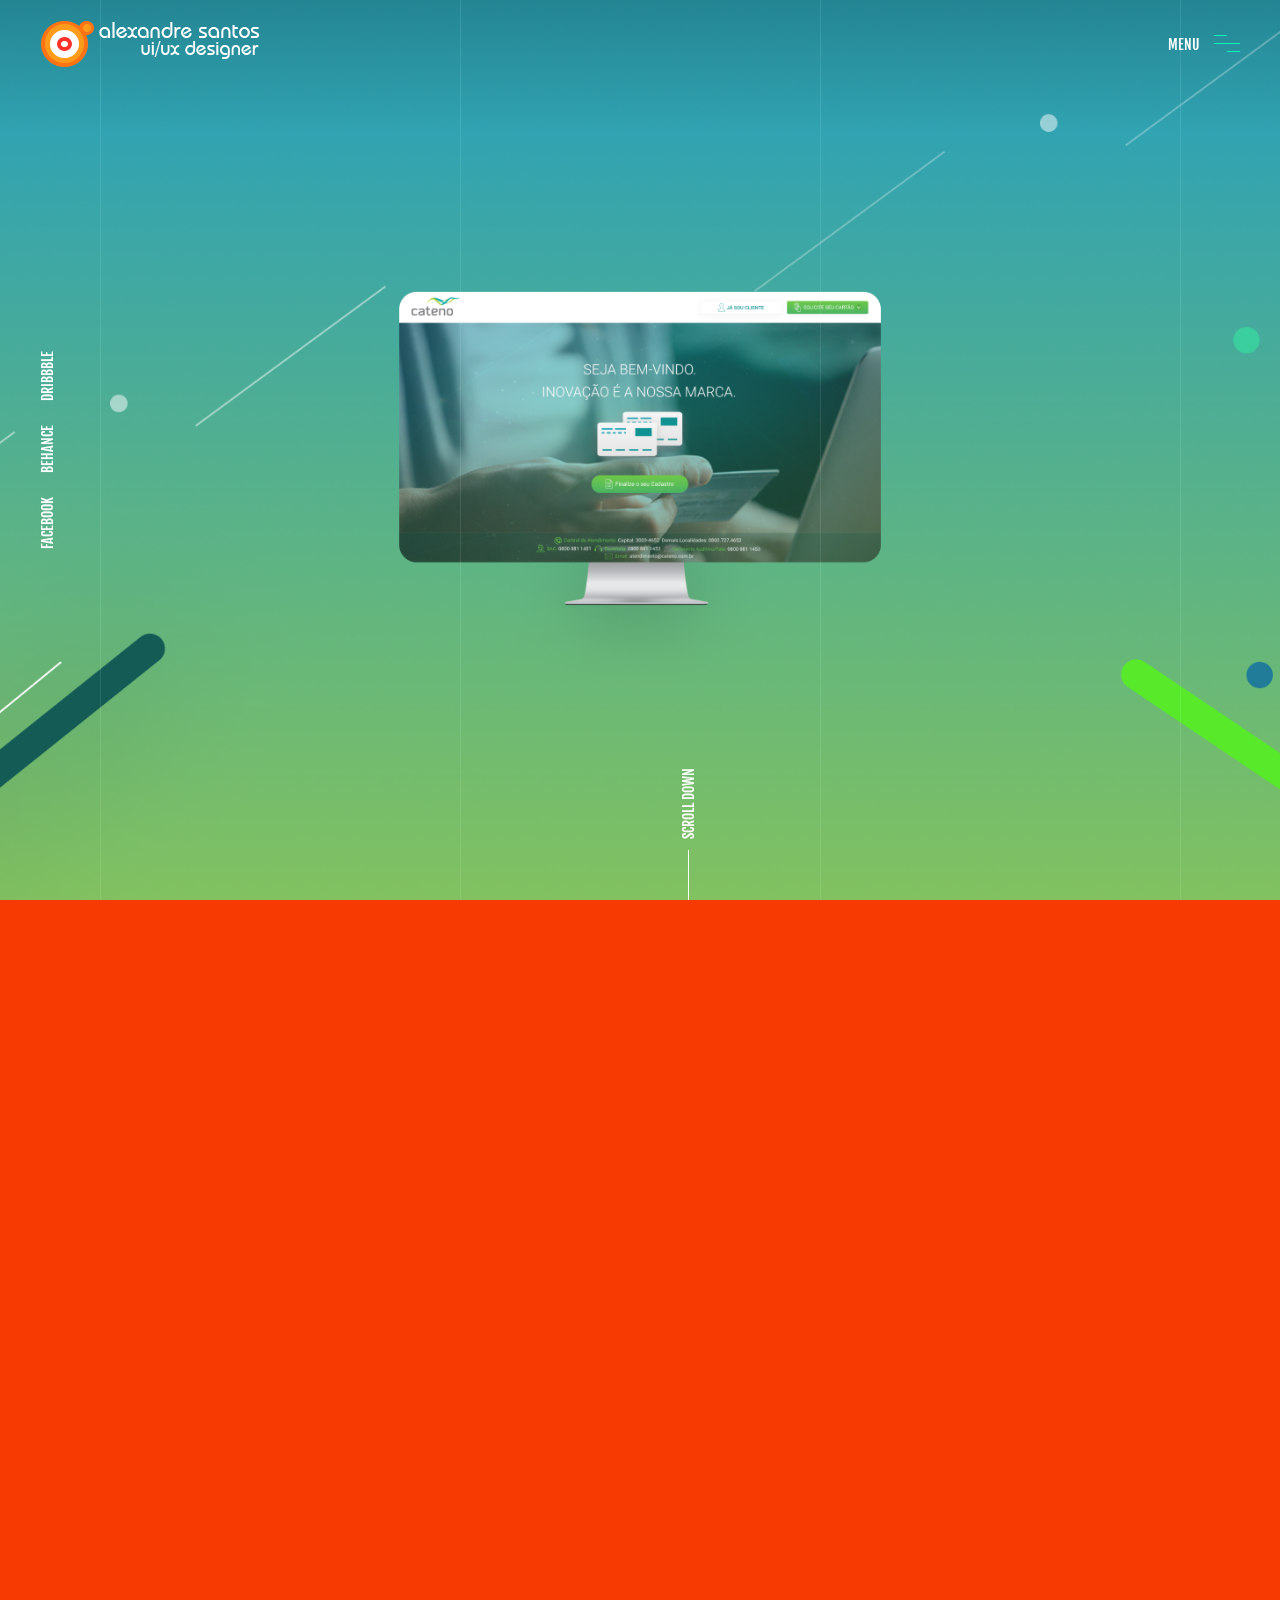
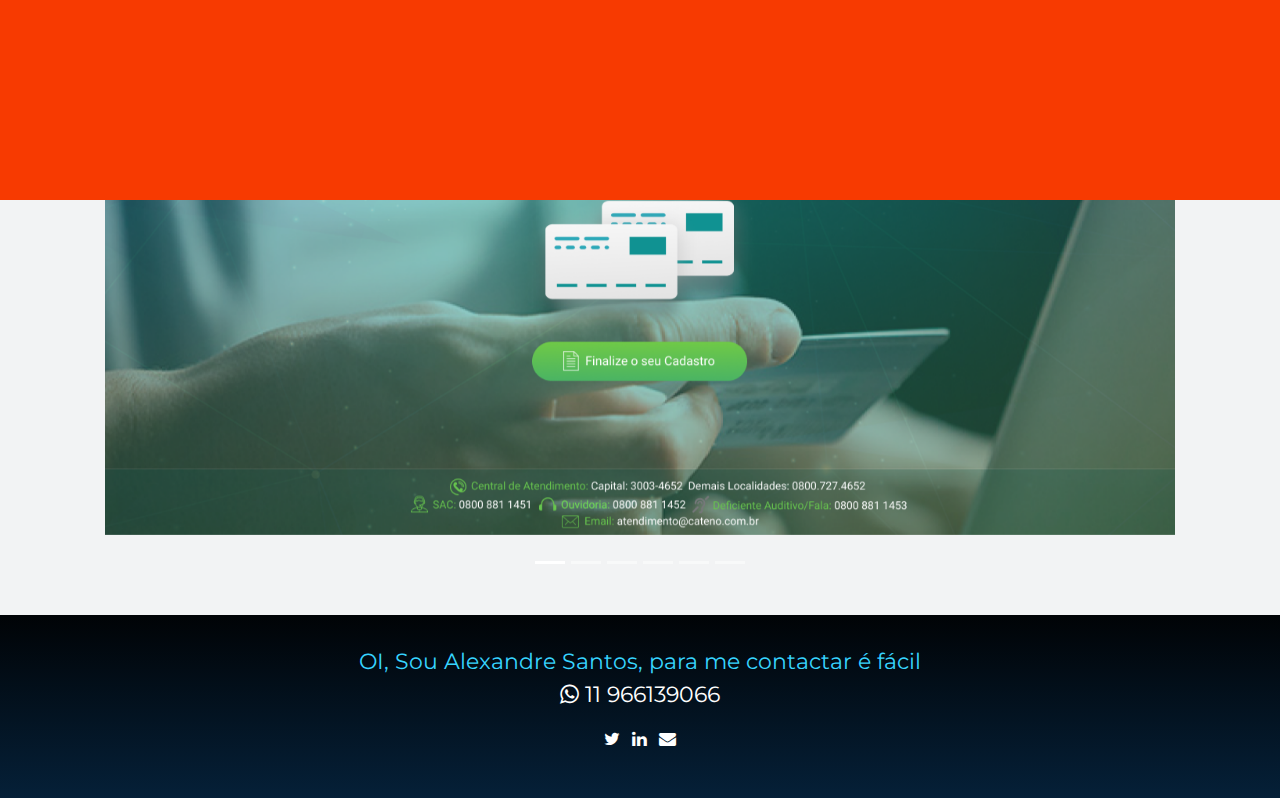
==== works-cateno.html @ bc9ffd30 "add repository" ====
<!doctype html>
<html lang="en">

<head>
  <meta charset="utf-8">
  <meta name="viewport" content="width=device-width, initial-scale=1, shrink-to-fit=no">
  <meta name="format-detection" content="telephone=no">
  <meta name="theme-color" content="#e8293b" />
  <meta name="HandheldFriendly" content="true" />
  <title>Portfolio Alexandre Santos UI/UX DESIGNER</title>
  <meta name="author" content="Themezinho">
  <meta name="description" content="Portfolio Alexandre Santos">
  <meta name="keywords"
    content="creative, works, showcase, portfolio, highlight, projects, modern, agency, digital, studio, css, animation, transition, freelancers">

  <!-- SOCIAL MEDIA META -->
  <meta property="og:description" content="Portfolio Alexandre Santos">
  <meta property="og:image" content="https://webarte-alexandre.netlify.com/images/preview.png">
  <meta property="og:site_name" content="Portfolio Alexandre Santos">
  <meta property="og:title" content="Portfolio Alexandre Santos">
  <meta property="og:type" content="Portfolio Alexandre Santos">
  <meta property="og:url" content="https://webarte-alexandre.netlify.com/images/preview.png">

  <!-- TWITTER META -->
  <meta name="twitter:card" content="summary">
  <meta name="twitter:site" content="@webarte">
  <meta name="twitter:creator" content="@webarte">
  <meta name="twitter:title" content="webarte">
  <meta name="twitter:description" content="Portfolio Alexandre Santos">
  <meta name="twitter:image" content="https://webarte-alexandre.netlify.com/images/preview.png">


  <!-- CSS FILES -->
  <link rel="stylesheet" href="css/animate.min.css">
  <link rel="stylesheet" href="css/font-awesome.min.css">
  <link rel="stylesheet" href="css/odometer.min.css">
  <link rel="stylesheet" href="css/fancybox.min.css">
  <link rel="stylesheet" href="css/swiper.min.css">
  <link rel="stylesheet" href="css/bootstrap.min.css">
  <link rel="stylesheet" href="css/style.css">
</head>

<body>
  <div class="preloader">
    <div class="layer"></div>
    <div class="layer"></div>
    <div class="layer"></div>
    <div class="layer"></div>
    <div class="inner" data-tilt data-tilt-perspective="2000">
      <figure class="fadeInUp animated"> <img src="images/preloader.gif" alt="Image"> </figure>
      <span class="typewriter" id="typewriter"></span>
    </div>
    <!-- end inner -->
  </div>
  <!-- end preloader -->
  <div class="transition-overlay">
    <div class="layer"></div>
    <div class="layer"></div>
    <div class="layer"></div>
    <div class="layer"></div>
  </div>
  <!-- end transition-overlay -->
  <div class="navigation-menu">
    <div class="bg-layers"> <span></span> <span></span> <span></span> <span></span> </div>
    <!-- end bg-layers -->
    <div class="inner" data-tilt data-tilt-perspective="2000">
      <div class="menu">
        <ul>
          <li><a href="index.html">HOME</a></li>
          <li><a href="works.html">WORKS</a></li>
          <li><a href="#">CONTATO</a></li>

        </ul>
      </div>
      <!-- end menu 
    <blockquote>Let's create useful website for you ?</blockquote>-->
    </div>
    <!-- end inner -->
  </div>
  <!-- end navigation-menu -->
  <nav class="navbar">
    <div class="left"> <img src="images/logo-alexandre.png" alt="Logo"></a> </div>
    <!-- end left -->

    <!-- end logo -->
    <div class="right">
      <ul class="language">

      </ul>
      <div class="hamburger-menu"><b>MENU</b>
        <div class="hamburger" id="hamburger-menu"> <span></span> <span></span> <span></span> </div>
      </div>
      <!-- end hamburger-menu -->
    </div>
    <!-- end right -->
  </nav>
  <!-- end navbar -->
  <header class="header">
    <aside class="left-side">
      <ul>
        <li><a href="#">FACEBOOK</a></li>
        <li><a href="#">BEHANCE</a></li>
        <li><a href="#">DRIBBBLE</a></li>
      </ul>
    </aside>
    <!-- end left-side -->
    <div class="scroll-down"><small>SCROLL DOWN</small><span></span></div>
    <!-- end scroll-down -->

    <div class="swiper-slider">
      <div class="swiper-wrapper">
        <div class="swiper-slide" data-tilt data-tilt-max="5" data-tilt-speed="500" data-tilt-perspective="1500">
          <div class="slide-inner bg-image" data-background="images/cateno-home.png">

            <!-- end slide-inner -->
          </div>
          <!-- end swiper-slide -->

          <!-- end swiper-slide -->
        </div>
      </div>

    </div>
    <!-- end swiper-slider -->
  </header>
  <!-- end header -->
  <section class="works-single">
    <div class="container-fluid" id="topo-portfolio">
     
      
 </div>
    <div class="container-fluid p-0">
      <div class="row no-gutters">
          <div class="col-xs-12">
            <img src="images/banner.-catenopng.png" alt="cateno">
          </div>
      </div>
  </div>
   

    <div class="container">
      <div class="col-12 wow fadeIn">
        
        <h3>Cateno Portador </h3>
      </div>
    
      <p>
        Cateno Portador , participei efetivamente da criação do produto Cartão prépago desde o começo , 
 prestando consultoria de UI/UX junto com o pessoal de produtos e negócios , realizando  entendimento do problema , pesquisas com usuários , 
 propondo soluções de interfaces a partir de protótipos de alta e baixa fidelidade, criando jornadas do usuário e layouts impactantes como nos exemplos abaixo.
      </p>
      <!-- <div class="col-12 wow fadeIn">
          
          <h2>User Flow - Login Pessoa Física </h2>
          <img class="mx-auto d-block" src="images/user flow.svg" alt="userflow" />
        </div> -->
     
     <div id="carouselExampleIndicators" class="carousel slide" data-ride="carousel">
        <ol class="carousel-indicators">
          <li data-target="#carouselExampleIndicators" data-slide-to="0" class="active"></li>
          <li data-target="#carouselExampleIndicators" data-slide-to="1"></li>
          <li data-target="#carouselExampleIndicators" data-slide-to="2"></li>
          <li data-target="#carouselExampleIndicators" data-slide-to="3"></li>
          <li data-target="#carouselExampleIndicators" data-slide-to="4"></li>
          <li data-target="#carouselExampleIndicators" data-slide-to="5"></li>
        </ol>
        <div class="carousel-inner">
            
            <div class="carousel-item active">
                <img class="d-block w-100" src="images/1-slide.png" alt="Primeiro Slide">
              </div>
              <div class="carousel-item ">
                  <img class="d-block w-100" src="images/2-slide.png" alt="Segundo Slide">
                </div>
           <div class="carousel-item ">
            <img class="d-block w-100" src="images/3-slide.png" alt="Terceiro Slide">
          </div> 
          <div class="carousel-item">
            <img class="d-block w-100" src="images/4-slide.png" alt="Quarto Slide">
          </div>
          <!-- <div class="carousel-item">
            <img class="d-block w-100" src="images/home - ppg-7.png" alt="Quinto Slide">
          </div>
          <div class="carousel-item">
            <img class="d-block w-100" src="images/home - aba aberta-ppg7.png" alt="Sexto Slide">
          </div> --> 
          
        </div>
        
      </div> 
     
       
      
    </div>
  </section>
  <!-- <section class="works-single">
    <div class="container">
      
      <video width="1000" controls>
        <source src="videos/video-acesso.mp4" type="video/mp4">
        <source src="videos/video-acesso.mp4" type="video/ogg">
        Your browser does not support HTML5 video.
      </video> 
      
    </div>

</section> -->



<footer class="footer">
  
  <div class="container">
       <p class="whatsapp"><span class="title">OI, Sou Alexandre Santos, para me contactar é fácil</span> <br/> <i class="fa fa-whatsapp" aria-hidden="true"></i> 11 966139066</p>
       <ul class="list-inline">
           <li class="list-inline-item"><a class="social-icon text-xs-center" target="_blank" href="#"><i class="fa fa-twitter"></i></a></li>
           <li class="list-inline-item"><a class="social-icon text-xs-center" target="_blank" href="#"><a href="https://br.linkedin.com/pub/alexandre-santos/a/487/182" target="_blank"><i class="fa fa-linkedin"></i></a></a></li>
           <li class="list-inline-item"><a class="social-icon text-xs-center" target="_blank" href="#"><a href="mailto:alexandre@webarte.com.br"><i class="fa fa-envelope"></i></a></a></li>
        </ul>
  </div>


</footer>
  <!-- end footer -->


  <!-- JS FILES -->
  <script src="js/jquery.min.js"></script>
  <script src="js/bootstrap.min.js"></script>
  <script src="js/swiper.min.js"></script>
  <script src="js/tilt.jquery.js"></script>
  <script src="js/wow.min.js"></script>
  <script src="js/odometer.min.js"></script>
  <script src="js/jquery.typewriter.js"></script>
  <script src="js/fancybox.min.js"></script>
  <script src="js/app.js"></script>
  <script src="js/scripts.js"></script>

</body>

</html>
---- css/style.css ----
@charset "UTF-8";
/*


// Table of contents //

	01.	GOOGLE FONTS
	02.	BODY
	03.	CUSTOM CLASSES
	04. FORM ELEMENTS
	05.	SECTIONS
	06.	HTML TAGS
	07.	LINKS
	08.	MODAL
	09.	PAGINATION
	10. PRELOADER
	11.	TRANSITION OVERLAY
	12.	SANDWICH BUTTON
	13.	SCROLL DOWN
	14.	NAVIGATION MENU
	15.	HEADER
	16.	SOCIAL MEDIA
	17.	NAVBAR
	18.	SLIDER
	19.	PAGE HEADER
	20.	VIDEO BG
	21.	WORKS
	22.	FEATURES CONTENT
	23.	LISTING CONTENT
	24.	FULL MEDIA CONTENT
	25.	INTRODUCTION
	26. OUR TEAM
	27.	NEWS
	28.	SAY HELLO
	29.	LOGOS
	30.	FOOTER
	31.	RESPONSIVE TABLET FIXES
	32. REPSONSIVE MOBILE FIXES



*/
@import url("https://fonts.googleapis.com/css?family=Dancing+Script|Fjalla+One|Poppins:400,600,800&subset=latin-ext");
@import url('https://fonts.googleapis.com/css2?family=Montserrat:ital,wght@0,100;0,200;0,300;0,400;0,500;0,600;0,700;0,800;0,900;1,100;1,200;1,300;1,400;1,500;1,600;1,700;1,800;1,900&display=swap');
/* BODY */
* {
  outline: none !important;
}

body {
  margin: 0;
  padding: 0;
  font-family: 'Montserrat', sans-serif;
  -webkit-font-smoothing: antialiased;
  text-rendering: optimizeLegibility;
  -moz-osx-font-smoothing: grayscale;
  font-size: 17px;
  color: #0e0e0e;
}


/* CUSTOM HTML ELEMENTS */
img {
  max-width: 100%;
}

/* CUSTOM ELEMENTS */
.overflow {
  overflow: hidden !important;
}

/* LINKS */
a {
  color: #0e0e0e;
  -webkit-transition: 0.25s ease-in-out;
  -moz-transition: 0.25s ease-in-out;
  -ms-transition: 0.25s ease-in-out;
  -o-transition: 0.25s ease-in-out;
  transition: 0.25s ease-in-out;
}

a:hover {
  color: #0e0e0e;
}

a:active {
  color: #0e0e0e;
}

/* SECTIONS */
section {
  overflow: hidden;
}

/* CUSTOM CONTAINER */
@media (min-width: 1280px) {
  .container {
    max-width: 1260px;
  }
}
@media (min-width: 1170px) {
  .container {
    max-width: 1100px;
  }
}
/* ODOMETER */
.odometer {
  line-height: 1;
}

.odometer.odometer-auto-theme .odometer-digit, .odometer.odometer-theme-car .odometer-digit {
  padding: 0;
}

.odometer.odometer-auto-theme .odometer-digit .odometer-digit-inner, .odometer.odometer-theme-car .odometer-digit .odometer-digit-inner {
  left: 0;
}

/* PAGINATION */
.pagination {
  display: block;
  text-align: center;
  margin-top: 50px;
}
.pagination a {
  display: inline-block;
  font-weight: 600;
  color: #0e0e0e;
  margin: 0 10px;
  font-size: 14px;
  border-bottom: 2px solid #0e0e0e;
  padding-bottom: 2px;
}
.pagination a:hover {
  text-decoration: none;
  border-bottom: 2px solid #01f7b6;
}

/* PAGE LOADED */
.page-loaded {
  overflow: inherit;
}
.page-loaded .preloader {
  bottom: -100%;
  transition-delay: 0.55s;
}
.page-loaded .preloader .layer {
  bottom: -100%;
}
.page-loaded .preloader .inner {
  transform: translateY(30px);
  opacity: 0;
}
.page-loaded header {
  transform: scale(1);
  transition-delay: 0.6s;
}
.page-loaded .navbar {
  transform: translateY(0);
  transition-delay: 0.75s;
}

/* PRELOADER */
.preloader {
  width: 100%;
  height: 100%;
  display: flex;
  flex-wrap: wrap;
  flex-direction: column;
  justify-content: center;
  text-align: center;
  position: fixed;
  left: 0;
  bottom: 0;
  z-index: 11;
  overflow: hidden;
  background: #f73a01;
  -webkit-transition: all 0.5s ease;
  -moz-transition: all 0.5s ease;
  transition: all 0.5s ease;
  transition-duration: 700ms;
  -webkit-transition-duration: 700ms;
  transition-timing-function: cubic-bezier(0.86, 0, 0.07, 1);
  -webkit-transition-timing-function: cubic-bezier(0.86, 0, 0.07, 1);
}
.preloader .layer {
  width: 25%;
  height: 100%;
  position: absolute;
  bottom: 0;
  background: #000;
  z-index: 2;
  -webkit-transition: all 0.5s ease;
  -moz-transition: all 0.5s ease;
  transition: all 0.5s ease;
  transition-duration: 700ms;
  -webkit-transition-duration: 700ms;
  transition-timing-function: cubic-bezier(0.86, 0, 0.07, 1);
  -webkit-transition-timing-function: cubic-bezier(0.86, 0, 0.07, 1);
}
.preloader .layer:nth-child(1) {
  left: 0;
  transition-delay: 0.15s;
}
.preloader .layer:nth-child(2) {
  left: 25%;
  transition-delay: 0.2s;
}
.preloader .layer:nth-child(3) {
  left: 50%;
  transition-delay: 0.25s;
}
.preloader .layer:nth-child(4) {
  left: 75%;
  transition-delay: 0.3s;
}
.preloader .inner {
  margin: 0;
  position: relative;
  z-index: 3;
  -webkit-transition: all 0.5s ease;
  -moz-transition: all 0.5s ease;
  transition: all 0.5s ease;
  transition-duration: 700ms;
  -webkit-transition-duration: 700ms;
  transition-timing-function: cubic-bezier(0.86, 0, 0.07, 1);
  -webkit-transition-timing-function: cubic-bezier(0.86, 0, 0.07, 1);
}
.preloader figure {
  display: block;
  margin: 0;
}
.preloader figure img {
  height: 80px;
}
.preloader .typewriter {
  height: 26px;
  line-height: 26px;
  display: inline-block;
  transform: translateY(10px);
  color: #fff;
  font-family: "Fjalla One", sans-serif;
  font-size: 13px;
  text-transform: uppercase;
}
.preloader .typewriter #typewriter-text {
  float: left;
  margin-left: 5px;
  margin-top: -2px;
  margin-right: 3px;
}
.preloader .typewriter #typewriter-suffix {
  width: 2px;
  height: 22px;
  display: inline-block;
  background: #01f7b6;
  text-indent: -1000px;
  overflow: hidden;
}

/* TRANSITION OVERLAY */
.transition-overlay {
  width: 100%;
  height: 0;
  position: fixed;
  background: #f73a01;
  left: 0;
  bottom: 0;
  z-index: 15;
  -webkit-transition: all 0.5s ease;
  -moz-transition: all 0.5s ease;
  transition: all 0.5s ease;
  transition-duration: 700ms;
  -webkit-transition-duration: 700ms;
  transition-timing-function: cubic-bezier(0.86, 0, 0.07, 1);
  -webkit-transition-timing-function: cubic-bezier(0.86, 0, 0.07, 1);
}
.transition-overlay .layer {
  width: 25%;
  height: 0;
  position: absolute;
  bottom: 0;
  background: #000;
  z-index: 2;
  -webkit-transition: all 0.5s ease;
  -moz-transition: all 0.5s ease;
  transition: all 0.5s ease;
  transition-duration: 700ms;
  -webkit-transition-duration: 700ms;
  transition-timing-function: cubic-bezier(0.86, 0, 0.07, 1);
  -webkit-transition-timing-function: cubic-bezier(0.86, 0, 0.07, 1);
}
.transition-overlay .layer:nth-child(1) {
  left: 0;
  transition-delay: 0.25s;
}
.transition-overlay .layer:nth-child(2) {
  left: 25%;
  transition-delay: 0.3s;
}
.transition-overlay .layer:nth-child(3) {
  left: 50%;
  transition-delay: 0.35s;
}
.transition-overlay .layer:nth-child(4) {
  left: 75%;
  transition-delay: 0.4s;
}
.transition-overlay.active {
  height: 100%;
}
.transition-overlay.active .layer {
  height: 100%;
}

/* EQUALIZER */
.equalizer {
  cursor: pointer;
  display: flex;
  flex-wrap: wrap;
}

.equalizer span {
  background: #01f7b6;
  width: 1px;
  height: 1px;
  top: 50%;
  bottom: 0;
  left: 0%;
  transform: translateY(-50%);
  position: absolute;
  transition: height 0.2s linear;
}

.equalizer span:nth-child(1) {
  margin-left: 4px;
}

.equalizer span:nth-child(2) {
  margin-left: 8px;
}

.equalizer span:nth-child(4) {
  margin-left: 12px;
}

.equalizer span:nth-child(5) {
  margin-left: 16px;
}

.equalizer span:nth-child(6) {
  margin-left: 20px;
}

.equalizer.paused span {
  height: 1px !important;
}

/* NAVIGATION MENU */
.navigation-menu {
  width: 100%;
  height: 100%;
  display: flex;
  flex-wrap: wrap;
  flex-direction: column;
  justify-content: center;
  align-items: center;
  position: fixed;
  left: 0;
  top: 0;
  z-index: 9;
  visibility: hidden;
}
.navigation-menu .bg-layers {
  width: 100%;
  height: 100%;
  display: flex;
  flex-wrap: wrap;
  position: absolute;
  left: 0;
  top: 0;
}
.navigation-menu .bg-layers * {
  -webkit-transition: all 0.5s ease;
  -moz-transition: all 0.5s ease;
  transition: all 0.5s ease;
  transition-duration: 700ms;
  -webkit-transition-duration: 700ms;
  transition-timing-function: cubic-bezier(0.86, 0, 0.07, 1);
  -webkit-transition-timing-function: cubic-bezier(0.86, 0, 0.07, 1);
}
.navigation-menu .bg-layers span {
  width: 0%;
  height: 100%;
  position: absolute;
  top: 0;
  transform: skewX(0);
  background: #0e0e0e;
}
.navigation-menu .bg-layers span:nth-child(1) {
  left: 0;
}
.navigation-menu .bg-layers span:nth-child(1):before {
  content: "";
  width: 150%;
  height: 100%;
  background: #0e0e0e;
  position: absolute;
  left: -149%;
  top: 0;
}
.navigation-menu .bg-layers span:nth-child(2) {
  left: 25%;
}
.navigation-menu .bg-layers span:nth-child(3) {
  left: 50%;
}
.navigation-menu .bg-layers span:nth-child(4) {
  left: 75%;
}
.navigation-menu .bg-layers span:nth-child(4):before {
  content: "";
  width: 150%;
  height: 100%;
  background: #0e0e0e;
  position: absolute;
  right: -149%;
  top: 0;
}
.navigation-menu .inner {
  position: relative;
  z-index: 3;
  color: #fff;
  text-align: center;
  padding-top: 96px;
}
.navigation-menu .inner * {
  -webkit-transition: 0.25s ease-in-out;
  -moz-transition: 0.25s ease-in-out;
  -ms-transition: 0.25s ease-in-out;
  -o-transition: 0.25s ease-in-out;
  transition: 0.25s ease-in-out;
}
.navigation-menu .inner .menu {
  display: block;
  min-height: 130px;
  opacity: 0;
  transform: translateY(-30px);
}
.navigation-menu .inner .menu ul {
  display: block;
  margin-bottom: 50px;
  padding: 0;
  position: relative;
}
.navigation-menu .inner .menu ul li {
  display: inline-block;
  margin: 0 20px;
  padding: 0;
  list-style: none;
}
.navigation-menu .inner .menu ul li:hover ul {
  opacity: 1;
  visibility: visible;
}
.navigation-menu .inner .menu ul li:hover ul li ul {
  opacity: 0;
  visibility: hidden;
}
.navigation-menu .inner .menu ul li a {
  display: inline-block;
  line-height: 1;
  font-size: 3vw;
  font-weight: 800;
  color: #fff;
  padding-bottom: 8px;
  border-bottom: 5px solid transparent;
  cursor:pointer;
}
.navigation-menu .inner .menu ul li a:hover {
  padding-bottom: 3px;
  border-bottom: 5px solid #01f7b6;
  text-decoration: none;
}
.navigation-menu .inner .menu ul li ul {
  width: 100%;
  min-height: inherit;
  position: absolute;
  left: 0;
  top: 70px;
  opacity: 0;
  visibility: hidden;
}
.navigation-menu .inner .menu ul li ul li {
  margin: 0 15px;
}
.navigation-menu .inner .menu ul li ul li a {
  font-size: 2vw;
  padding: 0;
  border-bottom: none;
}
.navigation-menu .inner .menu ul li ul li a:hover {
  padding: 0;
  border-bottom: none;
  color: #01f7b6;
}
.navigation-menu .inner .menu ul li ul li:hover ul {
  opacity: 1;
  visibility: visible;
}
.navigation-menu .inner .menu ul li ul li ul {
  top: 55px;
  opacity: 0;
  visibility: hidden;
}
.navigation-menu .inner .menu ul li ul li ul li {
  margin: 0 20px;
}
.navigation-menu .inner .menu ul li ul li ul li a {
  font-size: 20px;
  font-weight: 600;
}
.navigation-menu .inner blockquote {
  display: block;
  font-size: 2vw;
  font-family: "Fjalla One", sans-serif;
  text-transform: uppercase;
  color: #01f7b6;
  opacity: 0;
  transition-delay: 0.5s;
  transform: translateY(30px);
}
.navigation-menu.active .bg-layers {
  visibility: visible;
}
.navigation-menu.active .bg-layers span {
  width: calc(25% + 1px);
  transform: skewX(45deg);
}
.navigation-menu.active .bg-layers span:nth-child(1) {
  width: calc(25% + 1px);
}
.navigation-menu.active .bg-layers span:nth-child(4) {
  width: calc(25% + 1px);
}
.navigation-menu.active .inner .menu {
  opacity: 1;
  transform: translateY(0);
}
.navigation-menu.active .inner blockquote {
  opacity: 1;
  transform: translateY(0);
}
.navigation-menu.active {
  visibility: visible;
}

/* HAMBURGER */
.hamburger {
  float: left;
  width: 26px;
  height: 18px;
  position: relative;
  cursor:pointer;
}
.hamburger * {
  -webkit-transition: 0.25s ease-in-out;
  -moz-transition: 0.25s ease-in-out;
  -ms-transition: 0.25s ease-in-out;
  -o-transition: 0.25s ease-in-out;
  transition: 0.25s ease-in-out;
}
.hamburger span {
  display: block;
  position: absolute;
  left: 0;
  width: 100%;
  height: 1px;
  background: #01f7b6;
  z-index: 0;
}
.hamburger span:nth-child(1) {
  top: 0px;
  width: 50%;
}
.hamburger span:nth-child(2) {
  top: 8px;
}
.hamburger span:nth-child(3) {
  width: 50%;
  top: 16px;
  right: 0;
  left: auto;
}
.hamburger span:before, .hamburger span:after {
  position: absolute;
  content: "";
  display: block;
  top: 0;
  height: 100%;
  width: 0;
  right: 0;
  left: auto;
}
.hamburger span:before {
  z-index: 1;
  background: #fff;
  transition: all 0.15s linear 0s;
}
.hamburger span:after {
  z-index: 2;
  background: #01f7b6;
  transition: all 0.15s linear 0.3s;
}
.hamburger span:nth-child(2):before {
  transition-delay: 0.05s;
}
.hamburger span:nth-child(3):before {
  transition-delay: 0.1s;
}
.hamburger span:nth-child(2):after {
  transition-delay: 0.15s;
}
.hamburger span:nth-child(3):after {
  transition-delay: 0.2s;
}

.hamburger:hover span {
  width: 100% !important;
}
.hamburger:hover span:after, .hamburger:hover span:before {
  width: 100%;
  left: 0;
  right: auto;
}
.hamburger:hover span:after {
  z-index: 1;
  transition: all 0.15s linear 0s;
}
.hamburger:hover span:before {
  z-index: 2;
  transition: all 0.15s linear 0.3s;
}
.hamburger:hover span:nth-child(2):after {
  transition-delay: 0.05s;
}
.hamburger:hover span:nth-child(3):after {
  transition-delay: 0.1s;
}
.hamburger:hover span:nth-child(2):before {
  transition-delay: 0.15s;
}
.hamburger:hover span:nth-child(3):before {
  transition-delay: 0.2s;
}

.hamburger.open span:nth-child(1) {
  top: 9px;
  width: 100%;
  -webkit-transform: rotate(135deg);
  -moz-transform: rotate(135deg);
  -o-transform: rotate(135deg);
  transform: rotate(135deg);
}

.hamburger.open span:nth-child(2) {
  opacity: 0;
  left: -15px;
}

.hamburger.open span:nth-child(3) {
  top: 9px;
  width: 100%;
  -webkit-transform: rotate(-135deg);
  -moz-transform: rotate(-135deg);
  -o-transform: rotate(-135deg);
  transform: rotate(-135deg);
}

/* CUSTOM LINK */
.custom-link {
  display: block;
  transition: all 0.5s;
}

.custom-link * {
  -webkit-transition: 0.25s ease-in-out;
  -moz-transition: 0.25s ease-in-out;
  -ms-transition: 0.25s ease-in-out;
  -o-transition: 0.25s ease-in-out;
  transition: 0.25s ease-in-out;
}

.custom-link a {
  display: flex;
  flex-wrap: wrap;
  align-items: center;
  font-size: 14px;
  color: #0e0e0e;
}

.custom-link a:hover {
  text-decoration: none;
}

.custom-link b {
  font-weight: 600;
  display: inline-block;
  margin-left: 20px;
}

.custom-link .lines {
  width: 42px;
  height: 1px;
  float: left;
  overflow: hidden;
}

.custom-link .lines span:nth-child(1) {
  width: 100%;
  height: 1px;
  float: right;
  background: #0e0e0e;
}

.custom-link .lines span:nth-child(2) {
  width: 0;
  height: 1px;
  float: left;
  background: #0e0e0e;
}

.custom-link:hover .lines {
  width: 62px;
  margin-left: 20px;
}

.custom-link:hover .lines span:nth-child(1) {
  width: 0;
}

.custom-link:hover .lines span:nth-child(2) {
  width: 100%;
  transition-delay: 0.2s;
}

/* HEADER */
.header {
  width: 100%;
  height: 100vh;
  min-height: 660px;
  display: flex;
  flex-wrap: wrap;
  position: relative;
  background: #0e0e0e;
}
.header .container {
  position: relative;
  z-index: 2;
}
.header .container .tagline {
  display: block;
  color: #fff;
  text-transform: uppercase;
  margin-bottom: 15px;
}
.header .container .tagline span {
  color: #e8293b;
  float: left;
  font-weight: 600;
  color: #fff;
}
.header .container .tagline span:after {
  content: "";
  width: 22px;
  height: 1px;
  float: right;
  margin: 10px;
  background: #e8293b;
}
.header .container .tagline h6 {
  float: left;
  font-family: "Fjalla One", sans-serif;
  opacity: 0.5;
  margin-top: 2px;
  margin-bottom: 0;
}
.header .container h1 {
  width: 100%;
  float: left;
  font-weight: 800;
  color: #e8293b;
  font-size: 10vw;
  line-height: 1;
}
.header .container h1 span {
  -webkit-text-stroke-width: 1px;
  transform: translateY(-35%);
  margin-left: 4%;
  display: flex;
  -webkit-text-stroke-color: #fff;
  color: transparent;
}
.header .container .slide-btn {
  float: left;
}
.header .perspective {
  width: 100%;
  height: 100%;
  display: flex;
  flex-direction: column;
  justify-content: center;
  position: absolute;
  left: 0;
  top: 0;
  overflow: hidden;
  z-index: 0;
}
.header .perspective canvas {
  min-height: 100%;
  width: auto !important;
  position: absolute;
  left: 0;
  top: 0;
}
.header .particles-wrap {
  width: 100%;
  height: 100%;
  display: flex;
  flex-direction: column;
  justify-content: center;
  position: absolute;
  left: 0;
  top: 0;
  overflow: hidden;
  z-index: 0;
}
.header .particles-wrap .particles {
  width: 100%;
  height: calc(100% - 50px);
  position: absolute;
  left: 0;
  bottom: 0;
}
.header .video-bg {
  width: 100%;
  height: 100%;
  display: flex;
  flex-direction: column;
  justify-content: center;
  position: absolute;
  left: 0;
  top: 0;
  overflow: hidden;
  z-index: 0;
}
.header .video-bg:before {
  content: "";
  width: 100%;
  height: 100%;
  position: absolute;
  left: 0;
  top: 0;
  background: url(../images/bg-lines.png) center;
  z-index: 2;
}
.header .video-bg video {
  min-width: 100%;
  min-height: 100%;
  position: absolute;
  opacity: 0.8;
}

.page-header {
  width: 100%;
  height: 100vh;
  min-height: 660px;
  display: flex;
  flex-wrap: wrap;
  flex-direction: column;
  justify-content: center;
  position: relative;
  background: linear-gradient(180.32deg, #1C7895 -13.68%, #F52D81 55.02%, #022B38 136.11%);
  }
.page-header .video-bg {
  width: 100%;
  height: 100%;
  position: absolute;
  left: 0;
  top: 0;
  overflow: hidden;
}
.page-header .video-bg:before {
  content: "";
  width: 100%;
  height: 100%;
  position: absolute;
  left: 0;
  top: 0;
  background: url(../images/bg-lines.png) center;
  z-index: 2;
}
.page-header .video-bg video {
  min-width: 100%;
  min-height: 100%;
  float: left;
  opacity: 0.2;
}
.page-header .container {
  position: relative;
  z-index: 3;
  padding: 0 10%;
}
.page-header .container h1 {
  font-weight: 800;
  font-size: 10vw;
  color: #fff;
  line-height: 1;
  text-indent: -5px;
}
.page-header .container p {
  margin-bottom: 0;
  font-family: "Fjalla One", sans-serif;
  color: #01f7b6;
}

header {
  transform: scale(1.5);
  -webkit-transition: all 0.5s ease;
  -moz-transition: all 0.5s ease;
  transition: all 0.5s ease;
  transition-duration: 700ms;
  -webkit-transition-duration: 700ms;
  transition-timing-function: cubic-bezier(0.86, 0, 0.07, 1);
  -webkit-transition-timing-function: cubic-bezier(0.86, 0, 0.07, 1);
}
header .left-side {
  width: 50%;
  height: 60px;
  display: flex;
  flex-wrap: wrap;
  align-content: flex-end;
  position: absolute;
  left: 0;
  top: 50%;
  transform: translateX(-50%) translateY(-50%) rotate(-90deg);
  margin-left: 30px;
  z-index: 3;
}
header .left-side ul {
  margin: 0 auto;
  padding: 0;
}
header .left-side ul li {
  display: inline-block;
  margin: 0 10px;
  padding: 0;
  list-style: none;
}
header .left-side ul li a {
  font-size: 14px;
  color: #fff;
  font-family: "Fjalla One", sans-serif;
  -webkit-transition: 0.25s ease-in-out;
  -moz-transition: 0.25s ease-in-out;
  -ms-transition: 0.25s ease-in-out;
  -o-transition: 0.25s ease-in-out;
  transition: 0.25s ease-in-out;
  padding-bottom: 6px;
  border-bottom: 2px solid transparent;
}
header .left-side ul li a:hover {
  padding-bottom: 1px;
  border-bottom: 2px solid #fff;
  text-decoration: none;
}
header .scroll-down {
  position: absolute;
  left: 50%;
  bottom: 0;
  z-index: 3;
}
header .scroll-down small {
  width: 98px;
  display: inline-block;
  transform: rotate(-90deg);
  margin-bottom: 50px;
  color: #fff;
  font-family: "Fjalla One", sans-serif;
}
header .scroll-down span {
  display: block;
  height: 50px;
  position: relative;
  transform: translateX(-1px);
}
header .scroll-down span::before {
  -webkit-animation: elasticus 1.2s cubic-bezier(1, 0, 0, 1) infinite;
  -moz-animation: elasticus 1.2s cubic-bezier(1, 0, 0, 1) infinite;
  -o-animation: elasticus 1.2s cubic-bezier(1, 0, 0, 1) infinite;
  animation: elasticus 1.2s cubic-bezier(1, 0, 0, 1) infinite;
}
header .scroll-down span::before {
  position: absolute;
  top: 0px;
  left: 50%;
  margin-left: -0.5px;
  width: 1px;
  height: 70px;
  background: #fff;
  content: "";
}
header .sound {
  position: absolute;
  right: 40px;
  bottom: 40px;
  z-index: 3;
}
header .sound span {
  float: left;
  color: #fff;
  font-size: 14px;
  margin-right: 10px;
  font-family: "Fjalla One", sans-serif;
}
header .sound .equalizer {
  float: left;
}
header .sound .equalizer .holder {
  width: 23px;
  height: 20px;
  position: relative;
}

/* NAVBAR */
.navbar {
  width: 100%;
  position: absolute;
  left: 0;
  top: 0;
  padding: 20px 40px;
  color: #fff;
  font-family: "Fjalla One", sans-serif;
  font-size: 14px;
  z-index: 10;
  transform: translateY(-130%);
  -webkit-transition: all 0.5s ease;
  -moz-transition: all 0.5s ease;
  transition: all 0.5s ease;
  transition-duration: 700ms;
  -webkit-transition-duration: 700ms;
  transition-timing-function: cubic-bezier(0.86, 0, 0.07, 1);
  -webkit-transition-timing-function: cubic-bezier(0.86, 0, 0.07, 1);
}
.navbar a {
  color: #fff;
}
.navbar .left {
  width: 55%;
  margin-left: 0;
}
.navbar .left a {
  position: relative;
  padding-bottom: 6px;
  -webkit-transition: 0.25s ease-in-out;
  -moz-transition: 0.25s ease-in-out;
  -ms-transition: 0.25s ease-in-out;
  -o-transition: 0.25s ease-in-out;
  transition: 0.25s ease-in-out;
  border-bottom: 2px solid transparent;
}
.navbar .left a:hover {
  padding-bottom: 1px;
  border-bottom: 2px solid #fff;
  text-decoration: none;
}
.navbar .logo {
  margin: 0 auto;
}
.navbar .logo a {
  float: left;
}
.navbar .logo a img {
  height: 56px;
}
.navbar .right {
  width: 30%;
  margin-right: 0;
  display: flex;
}
.navbar .right ul {
  margin-left: auto;
  margin-bottom: 0;
  padding: 0;
}
.navbar .right ul li {
  display: inline-block;
  margin-left: 15px;
  padding: 0;
}
.navbar .right ul li a {
  position: relative;
  padding-bottom: 6px;
  -webkit-transition: 0.25s ease-in-out;
  -moz-transition: 0.25s ease-in-out;
  -ms-transition: 0.25s ease-in-out;
  -o-transition: 0.25s ease-in-out;
  transition: 0.25s ease-in-out;
  border-bottom: 2px solid transparent;
}
.navbar .right ul li a:hover {
  padding-bottom: 1px;
  border-bottom: 2px solid #fff;
  text-decoration: none;
}
.navbar .right .hamburger-menu {
  margin-right: 0;
  margin-left: 60px;
}
.navbar .right .hamburger-menu .hamburger {
  float: right;
  margin-top: 1px;
}
.navbar .right .hamburger-menu b {
  display: inline-block;
  font-weight: 400;
  margin-right: 15px;
}

/* SLIDE BTN */
.slide-btn {
  display: block;
  transition: all 0.5s;
  padding-left: 30px;
}

.slide-btn a {
  display: flex;
  flex-wrap: wrap;
  align-items: center;
  font-size: 14px;
  color: #fff;
}

.slide-btn a:hover {
  text-decoration: none;
}

.slide-btn b {
  font-weight: 600;
}

.slide-btn .lines {
  width: 42px;
  height: 1px;
  float: left;
  overflow: hidden;
  -webkit-transition: 0.25s ease-in-out;
  -moz-transition: 0.25s ease-in-out;
  -ms-transition: 0.25s ease-in-out;
  -o-transition: 0.25s ease-in-out;
  transition: 0.25s ease-in-out;
}

.slide-btn .lines span:nth-child(1) {
  width: 100%;
  height: 1px;
  float: right;
  background: #fff;
  -webkit-transition: 0.25s ease-in-out;
  -moz-transition: 0.25s ease-in-out;
  -ms-transition: 0.25s ease-in-out;
  -o-transition: 0.25s ease-in-out;
  transition: 0.25s ease-in-out;
}

.slide-btn .lines span:nth-child(2) {
  width: 0;
  height: 1px;
  float: left;
  background: #fff;
  -webkit-transition: 0.25s ease-in-out;
  -moz-transition: 0.25s ease-in-out;
  -ms-transition: 0.25s ease-in-out;
  -o-transition: 0.25s ease-in-out;
  transition: 0.25s ease-in-out;
}

.slide-btn:hover .lines {
  width: 62px;
  margin-left: 20px;
}

.slide-btn:hover .lines span:nth-child(1) {
  width: 0;
}

.slide-btn:hover .lines span:nth-child(2) {
  width: 100%;
  transition-delay: 0.2s;
}

.slide-btn .video-play-circle {
  stroke-dasharray: 315;
  stroke-dashoffset: 315;
  transition: stroke-dashoffset 0.5s;
}

.slide-btn svg {
  width: 50px;
  height: 50px;
  transition: transform 0.3s;
  margin-left: -25px;
  margin-right: 15px;
}

.slide-btn:hover .video-play-circle {
  stroke-dashoffset: 0;
}

/* SWIPER SLIDER */
.swiper-slider {
  width: 100%;
  height: 100%;
  position: absolute;
  left: 0;
  top: 0;
  color: #fff;
  overflow: hidden;
}
.swiper-slider .swiper-slide {
  display: block;
  overflow: hidden;
}
.swiper-slider .swiper-slide.swiper-slide-active .slide-inner {
  transform: scale(1);
}
.swiper-slider .swiper-slide.swiper-slide-active .slide-inner .container {
  transform: translateY(0);
  -webkit-transition: all 0.5s ease;
  -moz-transition: all 0.5s ease;
  transition: all 0.5s ease;
  transition-duration: 700ms;
  -webkit-transition-duration: 700ms;
  transition-timing-function: cubic-bezier(0.86, 0, 0.07, 1);
  -webkit-transition-timing-function: cubic-bezier(0.86, 0, 0.07, 1);
  opacity: 1;
}
.swiper-slider .swiper-slide .slide-inner {
  width: 100%;
  height: 100%;
  transform: scale(0.8);
  display: flex;
  flex-wrap: wrap;
  justify-content: center;
  flex-direction: column;
  -webkit-transition: all 0.5s ease;
  -moz-transition: all 0.5s ease;
  transition: all 0.5s ease;
  transition-duration: 700ms;
  -webkit-transition-duration: 700ms;
  transition-timing-function: cubic-bezier(0.86, 0, 0.07, 1);
  -webkit-transition-timing-function: cubic-bezier(0.86, 0, 0.07, 1);
  background-size: cover;
  background-position: center;
  position: relative;
}
.swiper-slider .swiper-slide .slide-inner:after {
  content: "";
  width: 100%;
  height: 100%;
  
  opacity: 0.04;
  position: absolute;
  left: 0;
  top: 0;
}
.swiper-slider .swiper-slide .slide-inner:before {
  content: "";
  width: 100%;
  height: 100%;
  position: absolute;
  left: 0;
  top: 0;
  background: url(../images/bg-lines.png) center;
  z-index: 1;
}
.swiper-slider .swiper-slide .slide-inner .container {
  transform: translateY(50px);
  opacity: 0;
  transition-delay: 0.15s !important;
  position: relative;
  z-index: 2;
}
.swiper-slider .swiper-slide .slide-inner .container .tagline {
  display: block;
  color: #fff;
  text-transform: uppercase;
  margin-bottom: 15px;
}
.swiper-slider .swiper-slide .slide-inner .container .tagline span {
  color: #e8293b;
  float: left;
  font-weight: 600;
  color: #fff;
}
.swiper-slider .swiper-slide .slide-inner .container .tagline span:after {
  content: "";
  width: 22px;
  height: 1px;
  float: right;
  margin: 10px;
  background: #e8293b;
}
.swiper-slider .swiper-slide .slide-inner .container .tagline h6 {
  float: left;
  font-family: "Fjalla One", sans-serif;
  opacity: 0.5;
  margin-top: 2px;
  margin-bottom: 0;
}
.swiper-slider .swiper-slide .slide-inner .container h1 {
  width: 100%;
  float: left;
  font-weight: 800;
  color: #37d5ff;
  font-size: 7.5vw;
  line-height: 1;
}
.swiper-slider .swiper-slide .slide-inner .container h1 span {
  -webkit-text-stroke-width: 1px;
  transform: translateY(-35%);
  margin-left: 4%;
  display: flex;
  -webkit-text-stroke-color: #fff;
  color: transparent;
}
.swiper-slider .swiper-slide .slide-inner .container .slide-btn {
  float: left;
}
.swiper-slider .swiper-pagination-bullets {
  width: 50px;
  left: auto;
  right: 40px;
  bottom: 50%;
  text-align: right;
  font-size: 14px;
  font-weight: 600;
  z-index: 2 !important;
}
.swiper-slider .swiper-pagination-bullets .swiper-pagination-bullet {
  width: 100%;
  height: auto;
  float: left;
  margin: 5px 0;
  background: none;
  position: relative;
  text-indent: 9999px;
  padding-right: 36px;
  -webkit-transition: 0.25s ease-in-out;
  -moz-transition: 0.25s ease-in-out;
  -ms-transition: 0.25s ease-in-out;
  -o-transition: 0.25s ease-in-out;
  transition: 0.25s ease-in-out;
}
.swiper-slider .swiper-pagination-bullets .swiper-pagination-bullet:hover {
  opacity: 1;
}
.swiper-slider .swiper-pagination-bullets .swiper-pagination-bullet.swiper-pagination-bullet-active {
  text-indent: 0;
}
.swiper-slider .swiper-pagination-bullets .swiper-pagination-bullet.swiper-pagination-bullet-active:after {
  width: 67px;
  right: -45px;
}
.swiper-slider .swiper-pagination-bullets .swiper-pagination-bullet:after {
  content: "";
  width: 22px;
  height: 1px;
  background: #fff;
  position: absolute;
  top: 10px;
  right: 0;
  -webkit-transition: 0.25s ease-in-out;
  -moz-transition: 0.25s ease-in-out;
  -ms-transition: 0.25s ease-in-out;
  -o-transition: 0.25s ease-in-out;
  transition: 0.25s ease-in-out;
}

/* INTRO */
.intro {
  width: 100%;
  display: flex;
  flex-wrap: wrap;
 
 
}
.intro .container-fluid{
  padding:0px;
}
@media (max-width:411px){
  #bg-alexandre{
    display:none;
  
  }
  .intro .col-7{
    width:100%;
    display:flex;
  }
  .intro p{
    width:100%;
  }
}

.intro h6 {
  display: block;
  line-height: 1;
  margin-bottom: 20px;
  font-size: 28px;
  
  COLOR: #0f689c;
}
.intro h2 {
  margin:40px 40px 20px 40px;
  font-weight: 300;
  font-size: 32px;
  line-height: 1.2;
  padding-right: 25%;
  color: #65C350;
  
}
.intro h3{
  margin:0px 40px 40px 40px;
  color:#023659;
  font-size:40px;
}
.intro h2:before {
  content: attr(data-text);
  font-size: 20vw;
  opacity: 0.05;
  z-index: -1;
  position: absolute;
  left: 0;
  top: -20%;
}

.intro h4 {
  margin-top: 5px;
  font-family: "Fjalla One", sans-serif;
  font-size: 25px;
  line-height: 40px;
  text-transform: uppercase;
  padding-right: 30%;
  color:#AE226D;
}
.intro p {
  
  font-size: 20px;
  line-height: 37px;
  color:#6c757d;
  margin:20px 40px 20px 40px;
}
.intro u {
  text-decoration: none;
  border-bottom: 3px dotted #e8293b;
  font-weight: 600;
}
.intro strong {
  font-weight: 600;
}
.intro .custom-link {
  transform: translateY(30px);
}

/* PROCESS */
.process {
  width: 100%;
  display: flex;
  flex-wrap: wrap;
  padding: 100px 0;
  position: relative;
  text-align: center;
}
.process h6 {
  display: block;
  line-height: 1;
  margin-bottom: 20px;
  font-family: "Fjalla One", sans-serif;
  opacity: 0.5;
  font-size: 14px;
  position: relative;
}
.process h2 {
  margin-bottom: 60px;
  font-weight: 800;
  font-size: 60px;
  line-height: 1.2;
}
.process h2:before {
  content: attr(data-text);
  font-size: 20vw;
  opacity: 0.05;
  z-index: -1;
  transform: translateX(-50%);
  position: absolute;
  left: 50%;
  top: -50%;
}
.process span {
  width: 80px;
  height: 80px;
  line-height: 62px;
  display: inline-block;
  font-size: 15px;
  font-weight: 600;
  color: #fff;
  border-radius: 50%;
  background: #01f7b6;
  position: relative;
  border: 10px solid #e2fdf1;
  margin-top: 50px;
}
s .process span:before {
  content: "";
  width: 30vw;
  height: 2px;
  background: #e2fdf1;
  position: absolute;
  left: -30px;
  top: 30px;
  z-index: -1;
}
.process .col-md-3:last-child span:before {
  display: none;
}
.process figure {
  width: 100%;
  display: block;
  margin: 20px 0;
  background: #fff;
}
.process figure img {
  height: 90px;
}
.process h5 {
  font-weight: 600;
  font-size: 13px;
  margin-top: 20px;
  margin-bottom: 0;
}
#processo-criacao{
  margin-bottom:32px;
}

/* SERVICES CONTENT BLOCK */
.services-content-block {
  width: 100%;
  display: flex;
  flex-wrap: wrap;
  padding: 20px 0PX 40PX 0PX;
  background:#00385D;
  color: #fff;
  position: relative;
}
.services-content-block .container-fluid{
  padding-left: 0px;
  padding-right:0px;
}
.services-content-block .video-bg {
  width: 100%;
  height: 100%;
  position: absolute;
  left: 0;
  top: 0;
  overflow: hidden;
  opacity: 0.2;
}
.services-content-block .video-bg video {
  min-width: 100%;
  min-height: 100%;
  float: left;
}
.services-content-block h2{
  color:#3BB9E1;
  margin:20px 40px 20px 40px;
  font-weight: 300;
  font-size: 32px;
}
.services-content-block h3{
  margin:40px 40px 20px 40px;
  font-weight: 300;
  font-size: 24px;
  line-height: 1.2;
  padding-right: 25%;
  color: #65C350;
}
.services-content-block p{
  color:#fff;
  padding:10px 40px;
  font-size:20px;

}
.services-content-block h6 {
  display: block;
  line-height: 1;
  margin-bottom: 20px;
  font-size: 24px;
  color: #5dd5f8;
}

.services-content-block .left {
  width: 100px;
  float: left;
  margin-top: -2px;
}
.services-content-block .right {
  width: calc(100% - 100px);
  float: left;
}
.services-content-block small {
  display: inline-block;
  font-family: "Fjalla One", sans-serif;
  color: #5dd5f8;
}
.services-content-block span {
  width: 50px;
  height: 1px;
  background: #5dd5f8;
  display: inline-block;
  margin: 5px 15px;
}
.services-content-block h4 {
  font-family: "Fjalla One", sans-serif;
  font-size: 24px;
  margin-bottom: 30px;
}
.services-content-block ul {
  padding-left: 20px;
  margin-bottom: 0;
}
.services-content-block ul li {
  line-height: 1.8;
}

/* WORKS */
.works {
  width: 100%;
  display: flex;
  flex-wrap: wrap;
  padding: 80px 0;
  transition-delay: 0s !important;
  transition: background 0.4s;
}
.works h6 {
  display: block;
  line-height: 1;
  margin-bottom: 20px;
  font-family: "Fjalla One", sans-serif;
  opacity: 0.5;
  font-size: 14px;
}
.works h2 {
  margin-bottom: 60px;
  font-weight: 800;
  font-size: 40px;
  line-height: 1.2;
  padding-right: 35%;
  color: #455c83;
}
.works h2:before {
  content: attr(data-text);
  font-size: 20vw;
  opacity: 0.05;
  z-index: -1;
  position: absolute;
  left: 0;
  top: -20%;
}
.works .project-box {
  width: 100%;
  display: flex;
  flex-wrap: wrap;
  padding: 75px 0;
}
.works .project-box * {
  -webkit-transition: 0.25s ease-in-out;
  -moz-transition: 0.25s ease-in-out;
  -ms-transition: 0.25s ease-in-out;
  -o-transition: 0.25s ease-in-out;
  transition: 0.25s ease-in-out;
}
.works .project-box:hover figure {

}
.works .project-box:hover figure img {
  transform: scale(1.25);
}
.works .project-box:last-child {
  padding-bottom: 0;
}
.works .project-box:nth-child(2n+2) .custom-link a {
  float: right;
}
.works .project-box:nth-child(2n+2) .content-box {
  order: 1;
  text-align: right;
  padding-left: 0;
  padding-right: 5%;
}
.works .project-box:nth-child(2n+2) .content-box h3 span {
  margin-left: 0;
  margin-right: -7vw;
}
.works .project-box:nth-child(2n+2) figure {
  order: 2;
}
.works .project-box figure {
  width: 55%;
  margin: 0;
  position: relative;
  overflow: hidden;
  border: 1px solid transparent;
}
.works .project-box figure img {
  width: 100%;
}
.works .project-box .content-box {
  width: 45%;
  padding-left: 5%;
  display: flex;
  flex-direction: column;
  justify-content: center;
  position: relative;
  z-index: 2;
}
.works .project-box .content-box .inner {
  margin: 0;
}
.works .project-box .content-box .inner small {
  display: block;
  margin-bottom: 20px;
  font-family: "Fjalla One", sans-serif;
  opacity: 0.5;
  font-size: 14px;
}
.works .project-box .content-box .inner h3 {
  font-size: 2vw;
  font-weight: 300;
  margin-bottom: 10vh;
  line-height: 1;
  color:#445c83;
}
.works .project-box .content-box .inner h3 span {
  display: block;
  font-size: 6vw;
  color: #01f7b6;
  margin-left: -7vw;
  font-weight: 800;
}

/* WORKS SINGLE */
.works-single {
  width: 100%;
  display: flex;
  flex-wrap: wrap;
  padding: 0px 0px 80px 0;
  background: #f2f3f4;
}
.works-single h6 {
  display: block;
  line-height: 1;
  margin-bottom: 20px;
  font-family: "Fjalla One", sans-serif;
  opacity: 0.5;
  font-size: 14px;
}

#topo-portfolio{
  
  background:#fff;
  height:100px;

}
.carousel-indicators{
  bottom:-55px;
}
.carousel-indicators li{
  background-color:#fff;
}
.works-single h2 {
  margin-bottom: 20px;
  font-weight: 400;
  font-size: 24px;
  line-height: 1.2;
  padding-right: 35%;
  padding-top:30px;
  padding-left:20px;
  color:#01f7b6;
  
}
.works-single h4 {
  margin-top: 5px;
  font-family: "Fjalla One", sans-serif;
  font-size: 25px;
  line-height: 40px;
  text-transform: uppercase;
  padding-right: 20%;
}
.works-single .text-desc {
  margin-bottom: 50px;
}
.works-single h5 {
  margin-bottom: 20px;
  font-family: "Fjalla One", sans-serif;
  text-transform: uppercase;
  font-size: 20px;
  margin-top: 10px;
}
.works-single h3 {
  font-size: 60px;
  font-weight: 800;
  margin-top: 80px;
  color: #01f7b6;
  text-align: center;
  text-transform: uppercase;
  font-family: "Fjalla One", sans-serif;
}
.works-single p {
  margin-bottom: 30px;
  font-size: 20px;
  line-height: 37px;
  color:#fff;
}
.works-single iframe {
  float: left;
  margin-bottom: 30px;
  background: #0e0e0e;
}
.works-single figure {
  width: 100%;
  display: block;
  margin-bottom: 30px;
}
.works-single figure img {
  width: 100%;
}

/* TEAM */
.team {
  width: 100%;
  display: flex;
  flex-wrap: wrap;
  padding: 150px 0;
  background: #01f7b6;
  position: relative;
}
.team h6 {
  display: block;
  line-height: 1;
  margin-bottom: 20px;
  font-family: "Fjalla One", sans-serif;
  opacity: 0.5;
  font-size: 14px;
}
.team h2 {
  margin-bottom: 60px;
  font-weight: 800;
  font-size: 60px;
  line-height: 1.2;
}
.team h2:before {
  content: attr(data-text);
  font-size: 20vw;
  opacity: 0.05;
  position: absolute;
  left: 0;
  top: -20%;
}
.team figure {
  width: 100%;
  display: block;
  margin-bottom: 0;
}
.team figure img {
  width: 100%;
  display: block;
  margin-bottom: 10px;
}
.team figure figcaption {
  width: 100%;
  display: block;
}
.team figure figcaption small {
  opacity: 0.6;
  font-size: 11px;
  display: block;
  margin-bottom: 5px;
}
.team figure figcaption h4 {
  font-family: "Fjalla One", sans-serif;
  font-size: 16px;
  text-transform: uppercase;
  margin-bottom: 0;
}

/* WORK WITH US */
.work-with-us {
  width: 100%;
  display: flex;
  flex-wrap: wrap;
  padding: 150px 0;
  background: #01f7b6;
  position: relative;
}
.work-with-us:before {
  content: "";
  width: 100%;
  height: 100%;
  background: url(../images/bg-noise.gif);
  opacity: 0.04;
  position: absolute;
  left: 0;
  top: 0;
}
.work-with-us:after {
  content: "";
  width: 100%;
  height: 100%;
  position: absolute;
  left: 0;
  top: 0;
  background: url(../images/bg-lines.png) center;
  z-index: 1;
}
.work-with-us .container {
  position: relative;
  z-index: 2;
}
.work-with-us h6 {
  display: block;
  line-height: 1;
  margin-bottom: 20px;
  font-family: "Fjalla One", sans-serif;
  font-size: 14px;
}
.work-with-us h2 {
  margin-bottom: 60px;
  font-weight: 800;
  font-size: 60px;
  line-height: 1.2;
  padding-right: 35%;
}
.work-with-us h2:before {
  content: attr(data-text);
  font-size: 20vw;
  opacity: 0.05;
  z-index: -1;
  position: absolute;
  left: 0;
  top: -20%;
}
.work-with-us h4 {
  margin-top: 5px;
  font-family: "Fjalla One", sans-serif;
  font-size: 25px;
  line-height: 40px;
  text-transform: uppercase;
  padding-right: 20%;
  margin-bottom: 40px;
}

/* AWARDS  */
.awards {
  width: 100%;
  display: flex;
  flex-wrap: wrap;
  padding: 100px 0;
  text-align: center;
  border-bottom: 1px solid #eee;
}
.awards figure {
  display: block;
  margin: 0;
}
.awards figure img {
  height: 60px;
}
.awards h5 {
  font-weight: 600;
  font-size: 15px;
}
.awards .odometer {
  font-family: "Fjalla One", sans-serif;
  font-size: 40px;
}

/* CLIENTS */
.clients {
  width: 100%;
  display: flex;
  flex-wrap: wrap;
  padding: 150px 0;
  
}
.clients h6 {
  display: block;
  line-height: 1;
  margin-bottom: 20px;
  font-family: "Fjalla One", sans-serif;
  opacity: 0.5;
  font-size: 14px;
}
.clients h2 {
  margin-bottom: 60px;
  font-weight: 800;
  font-size: 40px;
  line-height: 1.2;
  color:#01f7b6
}
.clients h2:before {
  content: attr(data-text);
  font-size: 20vw;
  opacity: 0.05;
  position: absolute;
  left: 0;
  top: -20%;
}
.clients h4 {
  margin-top: 5px;
  margin-bottom: 40px;
  font-family: "Fjalla One", sans-serif;
  font-size: 25px;
  line-height: 40px;
  text-transform: uppercase;
  padding-right: 20%;
}
.clients ul {
  width: 100%;
  float: left;
  margin: 0;
  margin-top: 90px;
  padding: 0;
}
.clients ul * {
  -webkit-transition: 0.25s ease-in-out;
  -moz-transition: 0.25s ease-in-out;
  -ms-transition: 0.25s ease-in-out;
  -o-transition: 0.25s ease-in-out;
  transition: 0.25s ease-in-out;
}
.clients ul li {
  width: 25%;
  float: left;
  margin: 0;
  padding: 10px;
  list-style: none;
  position: relative;
}
.clients ul li img {
  opacity: 1;
  background: #fff;
  border: 1px solid #eee;
  padding: 15px;
}
.clients ul li small {
  width: 100%;
  height: 50px;
  line-height: 50px;
  position: absolute;
  left: 0;
  top: 50%;
  text-align: center;
  font-size: 600;
  opacity: 0;
  font-family: "Fjalla One", sans-serif;
  font-size: 22px;
}
.clients ul li:hover small {
  margin-top: -25px;
  opacity: 1;
}
.clients ul li:hover img {
  opacity: 0.05;
  transform: scale(1.2);
}

/* NEWS */
.news {
  width: 100%;
  display: flex;
  flex-wrap: wrap;
  padding: 100px 0;
}
.news .post {
  width: 100%;
  display: flex;
  flex-wrap: wrap;
  padding: 50px 0;
}
.news .post.single-post {
  padding-left: 10%;
  padding-right: 10%;
  flex-direction: column;
}
.news .post.single-post .post-content .inner .post-title {
  font-size: 66px;
}
.news .post.single-post .post-image {
  margin-bottom: 30px;
  display: block;
}
.news .post:nth-child(2n+2) .post-image {
  order: 2;
}
.news .post:nth-child(2n+2) .post-content {
  padding-left: 0;
}
.news .post .post-image {
  flex: 1;
  margin: 0;
}
.news .post .post-image img {
  width: 100%;
}
.news .post .post-content {
  flex: 1;
  display: flex;
  flex-wrap: wrap;
  flex-direction: column;
  justify-content: center;
  padding: 0 50px;
}
.news .post .post-content .inner {
  width: 100%;
}
.news .post .post-content .inner .social-share {
  width: 100%;
  float: left;
  padding: 0 !important;
  margin-bottom: 40px;
}
.news .post .post-content .inner .social-share li {
  float: left;
  margin-right: 5px;
  padding: 0;
  list-style: none;
  text-align: center;
}
.news .post .post-content .inner .social-share li.facebook a {
  background: #475993;
}
.news .post .post-content .inner .social-share li.twitter a {
  background: #76a9ea;
}
.news .post .post-content .inner .social-share li.google-plus a {
  background: #f34a38;
}
.news .post .post-content .inner .social-share li.linkedin a {
  background: #0077b7;
}
.news .post .post-content .inner .social-share li.youtube a {
  background: #f61c0d;
}
.news .post .post-content .inner .social-share li a {
  width: 44px;
  height: 44px;
  line-height: 44px;
  float: left;
  background: #e8293b;
  color: #fff;
  border: none;
  border-radius: 0;
}
.news .post .post-content .inner .post-date {
  display: block;
  font-size: 14px;
  opacity: 0.5;
  font-family: "Fjalla One", sans-serif;
}
.news .post .post-content .inner .post-title {
  display: block;
  font-size: 40px;
  font-weight: 800;
  margin-bottom: 30px;
}
.news .post .post-content .inner .post-title a {
  display: block;
  color: #0e0e0e;
}
.news .post .post-content .inner .post-title a:hover {
  color: #01f7b6;
  text-decoration: none;
}
.news .post .post-content .inner .post-author {
  display: block;
  font-family: "Fjalla One", sans-serif;
  text-transform: uppercase;
  margin-bottom: 30px;
}
.news .post .post-content .inner .post-author img {
  width: 50px;
  display: inline-block;
  border-radius: 50%;
  margin-right: 10px;
}
.news .post .post-content .inner .post-text {
  display: block;
  line-height: 30px;
  margin-bottom: 0;
}
.news .post .post-content .inner h6 {
  font-size: 23px;
  margin-bottom: 30px;
  line-height: 1.5;
}
.news .post .post-content .inner blockquote {
  display: block;
  padding: 40px;
  margin-bottom: 40px;
  background: #01f7b6;
  font-family: "Fjalla One", sans-serif;
  position: relative;
}
.news .post .post-content .inner blockquote:before {
  content: "";
  font-family: fontawesome;
  font-size: 90px;
  position: absolute;
  left: 40px;
  top: 0;
  opacity: 0.1;
}
.news .post .post-content .inner blockquote h5 {
  font-weight: 800;
  font-family: Poppins;
  margin: 0;
}
.news .post .post-content .inner ul {
  padding-left: 20px;
}
.news .post .post-content .inner ul li {
  line-height: 1.9;
}
.news .post .post-content .inner p {
  display: block;
  line-height: 30px;
}
.news .post .post-content .inner p:last-child {
  margin-bottom: 0;
}

/* HELLO */
.hello {
  width: 100%;
  display: flex;
  flex-wrap: wrap;
  padding: 150px 0;
}
.hello h6 {
  display: block;
  line-height: 1;
  margin-bottom: 20px;
  font-family: "Fjalla One", sans-serif;
  opacity: 0.5;
  font-size: 14px;
}
.hello h2 {
  margin-bottom: 60px;
  font-weight: 800;
  font-size: 60px;
  line-height: 1.2;
  padding-right: 35%;
}
.hello h2:before {
  content: attr(data-text);
  font-size: 20vw;
  opacity: 0.05;
  z-index: -1;
  position: absolute;
  left: 0;
  top: -20%;
}
.hello address {
  display: block;
  margin-bottom: 100px;
}
.hello address b {
  display: block;
  margin-bottom: 10px;
}
.hello #success, .hello #error {
  display: none;
  float: left;
}
.hello #contact {
  width: 100%;
  display: flex;
  margin-left: -100px;
  padding: 40px 20px;
  background: #fff;
  box-shadow: 0 0 30px rgba(0, 0, 0, 0.1);
}
.hello #contact .form-group:last-child {
  margin-bottom: 0;
}
.hello #contact label {
  display: block;
  font-size: 14px;
  font-weight: 600;
}
.hello #contact label.error {
  color: #e8293b;
  margin-top: 7px;
  margin-bottom: 0;
}
.hello #contact div.error {
  background: #e8293b;
  color: #fff;
  border-radius: 0;
  border: none;
}
.hello #contact input[type=text] {
  width: 100%;
  height: 50px;
  background: #fff;
  border: 1px solid #eee;
  padding: 0 20px;
}
.hello #contact textarea {
  width: 100%;
  height: 150px;
  background: #fff;
  border: 1px solid #eee;
  padding: 20px;
}
.hello #contact button[type=submit] {
  height: 50px;
  padding: 0 40px;
  font-size: 14px;
  font-weight: 600;
  color: #0e0e0e;
  background: #01f7b6;
  border: none;
}

/* DIRECTION */
.direction {
  width: 100%;
  display: flex;
  flex-wrap: wrap;
  padding: 150px 0;
}
.direction h6 {
  display: block;
  line-height: 1;
  margin-bottom: 20px;
  font-family: "Fjalla One", sans-serif;
  opacity: 0.5;
  font-size: 14px;
}
.direction h2 {
  margin-bottom: 60px;
  font-weight: 800;
  font-size: 60px;
  line-height: 1.2;
  padding-right: 35%;
}
.direction h2:before {
  content: attr(data-text);
  font-size: 20vw;
  opacity: 0.05;
  z-index: -1;
  position: absolute;
  left: 0;
  top: -20%;
}
.direction figure {
  width: 100%;
  display: block;
  margin: 0;
  position: relative;
}
.direction figure img {
  width: 100%;
}
.direction figure figcaption {
  width: 40%;
  height: 100%;
  display: flex;
  flex-wrap: wrap;
  flex-direction: column;
  justify-content: center;
  position: absolute;
  left: 0;
  top: 0;
  background: rgba(0, 0, 0, 0.7);
}
.direction figure figcaption .inner {
  width: 100%;
  padding: 40px;
  color: #fff;
}
.direction figure figcaption .inner .custom-link {
  margin-top: 40px;
}
.direction figure figcaption .inner .custom-link a {
  color: #fff;
}
.direction figure figcaption .inner .custom-link .lines span {
  background: #fff;
}
.direction figure figcaption .inner h5 {
  font-family: "Fjalla One", sans-serif;
  font-size: 26px;
  margin-bottom: 20px;
}
.direction figure figcaption .inner b {
  font-weight: 600;
}
.direction figure figcaption .inner p {
  font-size: 14px;
}
.direction figure figcaption .inner ul {
  display: block;
  margin: 0;
  padding: 0;
}
.direction figure figcaption .inner ul li {
  display: block;
  margin: 15px 0;
  padding: 0;
  list-style: none;
}

/* FOOTER */
.footer {
  width: 100%;
  display: flex;
  flex-wrap: wrap;
  flex-direction: column;
  background: linear-gradient(180deg, #000000 -11.93%, #052038 100%);
  color: #fff;
  padding:30px 0px;
  text-align:center;
  
  
}
.whatsapp{
  font-size:22px;
}
.whatsapp .title{
  color:#37d5ff;
}
.footer a{
  list-style-type: none;
  display:inline-block;
  color:#fff;
 
}
.container-footer {
	height: 100%;
  min-height: 100%;
	display: flex;
	flex-direction: row;
}
	.box {
		text-align: center;
		color: white;
		font-family: sans-serif;
		font-size: 36px;
		padding: 80px;
		display: flex;
		flex-direction: row;
    justify-content: center;
	}
	
			
 
  .box-1  {
    
    background:url('../images/detalhes-footer.png')no-repeat;
    background-position: bottom left;
  }
	
	.box-2 {
		
		flex: 1;
	}
	
	.box-3 {
		
	
	}
}
.footer .footer-quote {
  width: 100%;
  display: flex;
  flex-wrap: wrap;
  margin-bottom: 80px;
}
.footer .footer-quote img {
  height: 60px;
  display: block;
  margin-bottom: 20px;
}
.footer .footer-quote h2 {
  font-size: 2vw;
  font-weight: 400;
  margin-bottom: 0;
  color:#fff;
  text-align:center;
  width:100%;
  margin:0 auto;
}
.footer .footer-contact {
  width: 100%;
  display: flex;
  flex-wrap: wrap;
  margin-bottom: 80px;
}
.footer .footer-contact address {
  margin-bottom: 0;
}
.footer .footer-contact address a {
  color: #fff;
  text-decoration: underline;
}
.footer .footer-bottom {
  width: 100%;
  display: flex;
  flex-wrap: wrap;
}
.footer .footer-bottom h5 {
  margin-bottom: 10px;
  font-family: "Fjalla One", sans-serif;
  text-transform: uppercase;
  color: #01f7b6;
}
.footer .footer-bottom ul {
  display: block;
  margin: 0;
  padding: 0;
}
.footer .footer-bottom ul li {
  display: inline-block;
  margin: 0;
  margin-right: 20px;
  padding: 0;
  list-style: none;
}
.footer .footer-bottom ul li:last-child {
  margin-right: 0;
}
.footer .footer-bottom ul li a {
  position: relative;
  color: #fff;
  font-size: 14px;
  font-weight: 600;
  padding-bottom: 6px;
  -webkit-transition: 0.25s ease-in-out;
  -moz-transition: 0.25s ease-in-out;
  -ms-transition: 0.25s ease-in-out;
  -o-transition: 0.25s ease-in-out;
  transition: 0.25s ease-in-out;
  border-bottom: 2px solid transparent;
}
.footer .footer-bottom ul li a:hover {
  padding-bottom: 1px;
  border-bottom: 2px solid #fff;
  text-decoration: none;
}

/* MEDIUM FIXES */
@media only screen and (max-width: 1199px), only screen and (max-device-width: 1199px) {
  .swiper-slider .swiper-slide .slide-inner {
    padding: 0 10%;
  }

  .intro h4 {
    padding-right: 0;
  }

  .work-with-us h2 {
    padding-right: 0;
  }

  .work-with-us h4 {
    padding-right: 0;
  }

  .works-single h2 {
    padding-right: 0;
  }

  .direction h2 {
    padding-right: 0;
  }

  .clients h4 {
    padding-right: 0;
  }

  .news .post {
    flex-direction: column;
  }

  .news .post .post-image {
    margin-bottom: 30px;
  }

  .direction figure figcaption {
    width: 50%;
  }

  .hello h2 {
    padding-right: 0;
  }
}
/* RESPONSIVE TABLET FIXES */
@media only screen and (max-width: 991px), only screen and (max-device-width: 991px) {
  header {
    min-height: inherit;
  }

  .swiper-slider .swiper-slide .slide-inner .container h1 {
    font-size: 12vw;
  }

  .intro {
    padding: 40px 0;
  }

  .intro h2 {
    padding-right: 0;
    margin-bottom: 50px;
  }

  .intro .custom-link {
    transform: translateY(0);
  }

  .process {
    padding: 80px 0;
  }

  .process h2 {
    margin-bottom: 0;
  }

  .services-content-block {
    padding: 80px 0;
  }

  .services-content-block h2 {
    padding-right: 0;
  }

  .services-content-block .left {
    width: 100%;
    margin-bottom: 20px;
  }

  .services-content-block .right {
    width: 100%;
  }

  .team {
    padding: 80px 0;
  }

  .team figure {
    margin: 15px 0;
  }

  .direction {
    padding: 80px 0;
  }

  .direction figure figcaption {
    width: 100%;
  }

  .works {
    padding: 80px 0;
  }

  .works h2 {
    padding-right: 0;
    margin-bottom: 50px;
  }

  .works .project-box {
    padding: 35px 0;
  }

  .work-with-us {
    padding: 80px 0;
  }

  .works-single {
    padding: 80px 0;
  }

  .news {
    padding: 30px 0;
    padding-bottom: 80px;
  }

  .news .post.single-post {
    padding-left: 0;
    padding-right: 0;
  }

  .news .post.single-post .post-content .inner .post-title {
    font-size: 44px;
  }

  .news .post:nth-child(2n+2) .post-image {
    order: 0;
  }

  .news .post:nth-child(2n+2) .post-content {
    padding: 0 50px;
  }

  .awards {
    padding: 80px 0;
  }

  .clients {
    padding: 80px 0;
  }

  .hello {
    padding: 80px 0;
  }

  .hello #contact {
    margin-left: 0;
    box-shadow: none;
  }

  .footer .footer-quote h2 {
    font-size: 6vw;
  }
}
/* RESPONSIVE MOBILE FIXES */
@media only screen and (max-width: 767px), only screen and (max-device-width: 767px) {
  .container {
    padding: 0 30px;
  }

  .page-header .video-bg:before {
    display: none;
  }

  header .scroll-down {
    left: 38%;
  }

  header .sound {
    right: 30px;
    bottom: 30px;
  }

  .header {
    min-height: inherit;
  }

  .page-header {
    min-height: inherit;
  }

  .page-header .container h1 {
    font-size: 15vw;
  }

  .navigation-menu.active .bg-layers span {
    width: 50%;
  }

  .navigation-menu.active .bg-layers span:nth-child(1) {
    left: -50%;
    width: 50%;
  }

  .navigation-menu.active .bg-layers span:nth-child(2) {
    left: 0;
    width: 50%;
  }

  .navigation-menu.active .bg-layers span:nth-child(3) {
    left: 50%;
    width: 50%;
  }

  .navigation-menu.active .bg-layers span:nth-child(4) {
    left: 100%;
    width: 50%;
  }

  .navigation-menu .inner .menu ul li {
    display: block;
    margin-bottom: 20px;
  }

  .navigation-menu .inner .menu ul li a {
    font-size: 9vw;
    padding-bottom: 2px;
  }

  .navigation-menu .inner .menu ul li a:hover {
    padding-bottom: 2px;
  }

  .navigation-menu .inner .menu ul li ul {
    position: static;
    display: none;
    visibility: visible;
    opacity: 1;
    margin-top: 10px;
    margin-bottom: 0;
  }

  .navigation-menu .inner .menu ul li ul li {
    padding: 5px 0;
  }

  .navigation-menu .inner .menu ul li ul li a {
    font-size: 20px;
  }

  .navigation-menu .inner .menu ul li:hover ul {
    display: block;
  }

  .navigation-menu .inner blockquote {
    display: none;
  }

  .navbar {
    padding: 20px 30px;
  }

  .navbar .right ul {
    display: none;
  }

  .navbar .right .hamburger-menu {
    margin-left: auto;
  }

  header .left-side {
    display: none;
  }

  .header .container h1 {
    font-size: 20vw;
  }

  .header .container h1 span {
    margin-left: 0;
    transform: translateY(0);
  }

  .header .container .slide-btn {
    padding-left: 0;
  }

  .swiper-slider .swiper-slide .slide-inner {
    padding: 0;
  }

  .swiper-slider .swiper-pagination-bullets {
    display: none;
  }

  .swiper-slider .swiper-slide .slide-inner:before {
    display: none;
  }

  .swiper-slider .swiper-slide .slide-inner .container h1 {
    font-size: 18vw;
  }

  .swiper-slider .swiper-slide .slide-inner .container h1 span {
    margin-left: 0;
    transform: translateY(0);
  }

  .swiper-slider .swiper-slide .slide-inner .container .slide-btn {
    padding-left: 0;
  }

  .awards {
    padding: 40px 0;
    padding-bottom: 0;
  }

  .awards .odometer {
    margin-bottom: 40px;
  }

  .works-single h2 {
    font-size: 32px;
    margin-bottom: 20px;
  }

  .works-single h4 {
    margin-bottom: 20px;
  }

  .works-single p {
    font-size: 18px;
    line-height: 30px;
    color: #6c757d;

  }

  .hello h2 {
    font-size: 32px;
    margin-bottom: 20px;
  }

  .hello address {
    margin-bottom: 20px;
  }

  .hello iframe {
    height: 400px !important;
  }

  .hello #contact {
    width: auto;
    margin-top: 40px;
    padding: 0;
    margin-left: -15px;
  }

  .team h2 {
    font-size: 32px;
    margin-bottom: 20px;
  }

  .intro h2 {
    font-size: 32px;
    margin-bottom: 20px;
  }

  .intro h4 {
    margin-bottom: 20px;
    color:#17a2b8;
  }

  .intro p {
    font-size: 18px;
    line-height: 30px;
  }
  @media (max-width:411px){
    #img-empatia, #img-definicao, #img-ideacao, #img-prototipacao, #img-teste{
      display:none;
    }
    .services-content-block .col8,  .services-content-block h3{
      width:100%;
      display:flex;
    }
    .text-empatia, .text-definicao, .text-ideacao, .text-prototipacao, .text-teste {
      width:150%;
    }
  }
  .services-content-block h2 {
    font-size: 32px;
    margin-bottom: 60px;
  }
  .content-box p img{
    text-align:center;
  }

  .direction h2 {
    font-size: 32px;
    margin-bottom: 40px;
  }

  .direction figure figcaption {
    width: 100%;
    position: static;
    display: block;
  }

  .works h2 {
    font-size: 32px;
    margin-bottom: 20px;
  }

  .works .project-box {
    flex-direction: column;
  }

  .works .project-box figure {
    width: 100%;
    margin-bottom: 20px;
  }

  .works .project-box:nth-child(2n+2) figure {
    order: 0;
  }

  .works .project-box:nth-child(2n+2) .content-box {
    text-align: left;
  }

  .works .project-box:nth-child(2n+2) .custom-link a {
    float: left;
  }

  .works .project-box .content-box {
    width: 100%;
    padding-left: 0;
  }

  .works .project-box .content-box .inner small {
    margin-bottom: 5px;
  }

  .works .project-box .content-box .inner h3 {
    margin-bottom: 30px;
  }

  .works .project-box .content-box .inner h3 span {
    margin-left: 0;
    font-size: 12vw;
  }

  .services-content-block .col-md-4:nth-child(3) {
    margin: 40px 0;
  }

  .work-with-us h2 {
    font-size: 32px;
    margin-bottom: 20px;
  }

  .clients h2 {
    font-size: 32px;
    margin-bottom: 20px;
  }

  .clients ul {
    margin-left: -10px;
    margin-right: -10px;
    margin-top: 40px;
    width: auto;
  }

  .clients ul li {
    width: 50%;
  }

  .news .pagination {
    margin-top: 0;
    text-align: left;
  }

  .news .pagination a {
    margin-left: 0;
    margin-right: 20px;
  }

  .news .post .post-content {
    padding: 0;
  }

  .news .post:nth-child(2n+2) .post-content {
    padding: 0;
  }

  .footer {
    padding: 80px 0;
  }

  .footer .footer-quote img {
    margin-bottom: 40px;
  }

  .footer .footer-quote {
    margin-bottom: 40px;
  }

  .footer .footer-quote h2 {
    font-size: 8vw;
  }

  .footer .footer-contact {
    margin-bottom: 40px;
  }

  .footer .footer-contact address {
    margin-bottom: 30px;
  }

  .footer .footer-bottom ul li {
    margin-right: 15px;
  }
}

/*# sourceMappingURL=style.css.map */
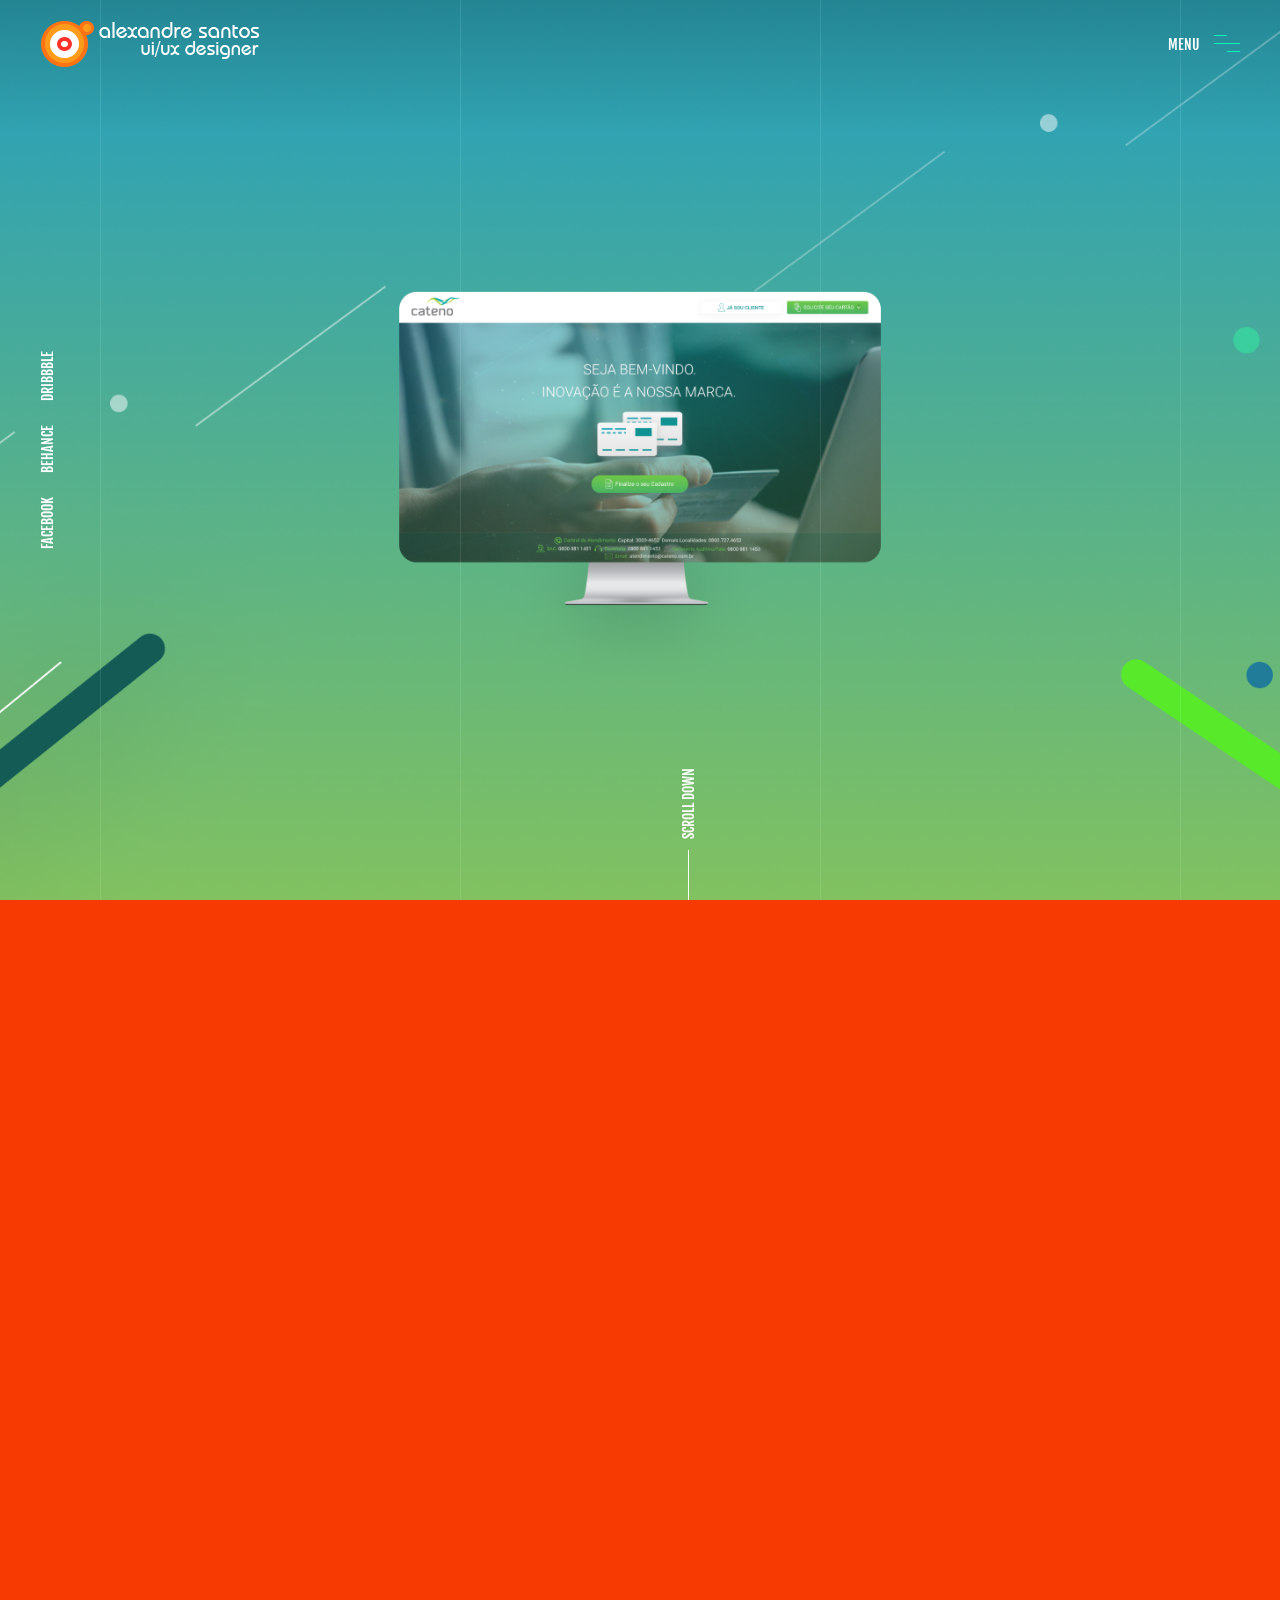
==== commit 9ff39bfe: "add footer" ====
--- a/works-cateno.html
+++ b/works-cateno.html
@@ -68,7 +68,7 @@
         <ul>
           <li><a href="index.html">HOME</a></li>
           <li><a href="works.html">WORKS</a></li>
-          <li><a href="#">CONTATO</a></li>
+          <li><a href="https://api.whatsapp.com/send?phone=5511966139066&text=Ol%C3%A1%20Tudo%20bom">CONTATO</a></li>
 
         </ul>
       </div>
@@ -125,10 +125,7 @@
   </header>
   <!-- end header -->
   <section class="works-single">
-    <div class="container-fluid" id="topo-portfolio">
-     
-      
- </div>
+  
     <div class="container-fluid p-0">
       <div class="row no-gutters">
           <div class="col-xs-12">
@@ -141,7 +138,7 @@
     <div class="container">
       <div class="col-12 wow fadeIn">
         
-        <h3>Cateno Portador </h3>
+      
       </div>
     
       <p>
@@ -155,39 +152,6 @@
           <img class="mx-auto d-block" src="images/user flow.svg" alt="userflow" />
         </div> -->
      
-     <div id="carouselExampleIndicators" class="carousel slide" data-ride="carousel">
-        <ol class="carousel-indicators">
-          <li data-target="#carouselExampleIndicators" data-slide-to="0" class="active"></li>
-          <li data-target="#carouselExampleIndicators" data-slide-to="1"></li>
-          <li data-target="#carouselExampleIndicators" data-slide-to="2"></li>
-          <li data-target="#carouselExampleIndicators" data-slide-to="3"></li>
-          <li data-target="#carouselExampleIndicators" data-slide-to="4"></li>
-          <li data-target="#carouselExampleIndicators" data-slide-to="5"></li>
-        </ol>
-        <div class="carousel-inner">
-            
-            <div class="carousel-item active">
-                <img class="d-block w-100" src="images/1-slide.png" alt="Primeiro Slide">
-              </div>
-              <div class="carousel-item ">
-                  <img class="d-block w-100" src="images/2-slide.png" alt="Segundo Slide">
-                </div>
-           <div class="carousel-item ">
-            <img class="d-block w-100" src="images/3-slide.png" alt="Terceiro Slide">
-          </div> 
-          <div class="carousel-item">
-            <img class="d-block w-100" src="images/4-slide.png" alt="Quarto Slide">
-          </div>
-          <!-- <div class="carousel-item">
-            <img class="d-block w-100" src="images/home - ppg-7.png" alt="Quinto Slide">
-          </div>
-          <div class="carousel-item">
-            <img class="d-block w-100" src="images/home - aba aberta-ppg7.png" alt="Sexto Slide">
-          </div> --> 
-          
-        </div>
-        
-      </div> 
      
        
       
@@ -210,13 +174,23 @@
 
 <footer class="footer">
   
-  <div class="container">
-       <p class="whatsapp"><span class="title">OI, Sou Alexandre Santos, para me contactar é fácil</span> <br/> <i class="fa fa-whatsapp" aria-hidden="true"></i> 11 966139066</p>
-       <ul class="list-inline">
-           <li class="list-inline-item"><a class="social-icon text-xs-center" target="_blank" href="#"><i class="fa fa-twitter"></i></a></li>
-           <li class="list-inline-item"><a class="social-icon text-xs-center" target="_blank" href="#"><a href="https://br.linkedin.com/pub/alexandre-santos/a/487/182" target="_blank"><i class="fa fa-linkedin"></i></a></a></li>
-           <li class="list-inline-item"><a class="social-icon text-xs-center" target="_blank" href="#"><a href="mailto:alexandre@webarte.com.br"><i class="fa fa-envelope"></i></a></a></li>
-        </ul>
+  <div class="container-fluid">
+    <div class="row no-gutters">
+         <div class="col-3" id="decoration-footer-esq">
+              <img src="images/decoration-footer-esq.png" alt="footer" class="img-fluid">
+         </div>
+         <div class="col-6">
+          <p class="whatsapp"><span class="title">OI, Sou Alexandre Santos, para me contactar é fácil</span> <br/> <i class="fa fa-whatsapp" aria-hidden="true"></i> 11 966139066</p>
+          <ul class="list-inline">
+              <li class="list-inline-item"><a class="social-icon text-xs-center" target="_blank" href="#"><i class="fa fa-twitter"></i></a></li>
+              <li class="list-inline-item"><a class="social-icon text-xs-center" target="_blank" href="#"><a href="https://br.linkedin.com/pub/alexandre-santos/a/487/182" target="_blank"><i class="fa fa-linkedin"></i></a></a></li>
+              <li class="list-inline-item"><a class="social-icon text-xs-center" target="_blank" href="#"><a href="mailto:alexandre@webarte.com.br"><i class="fa fa-envelope"></i></a></a></li>
+           </ul>
+      </div>
+      <div class="col-3" id="decoration-footer-dir">
+        <img src="images/decoration-footer-dir.png" alt="footer" class="img-fluid">
+   </div>
+      
   </div>
 
 
--- a/css/style.css
+++ b/css/style.css
@@ -2439,14 +2439,23 @@
   display: flex;
   flex-wrap: wrap;
   flex-direction: column;
-  background: linear-gradient(180deg, #000000 -11.93%, #052038 100%);
+  background: linear-gradient(180.21deg, #0B231A -49.82%, #003052 8.51%, #E0307A 94.13%, rgba(167, 56, 116, 0.997991) 188.42%, rgba(31, 101, 206, 0.98) 188.44%);
   color: #fff;
-  padding:30px 0px;
+  padding:30px 0px 0px 0px;
   text-align:center;
+  min-height:320px;
   
   
 }
+.footer .container-fluid{
+  padding:0px;
+}
+#decoration-footer-esq, #decoration-footer-dir{
+  margin-top:110px;
+  
+}
 .whatsapp{
+  padding-top:140px;
   font-size:22px;
 }
 .whatsapp .title{
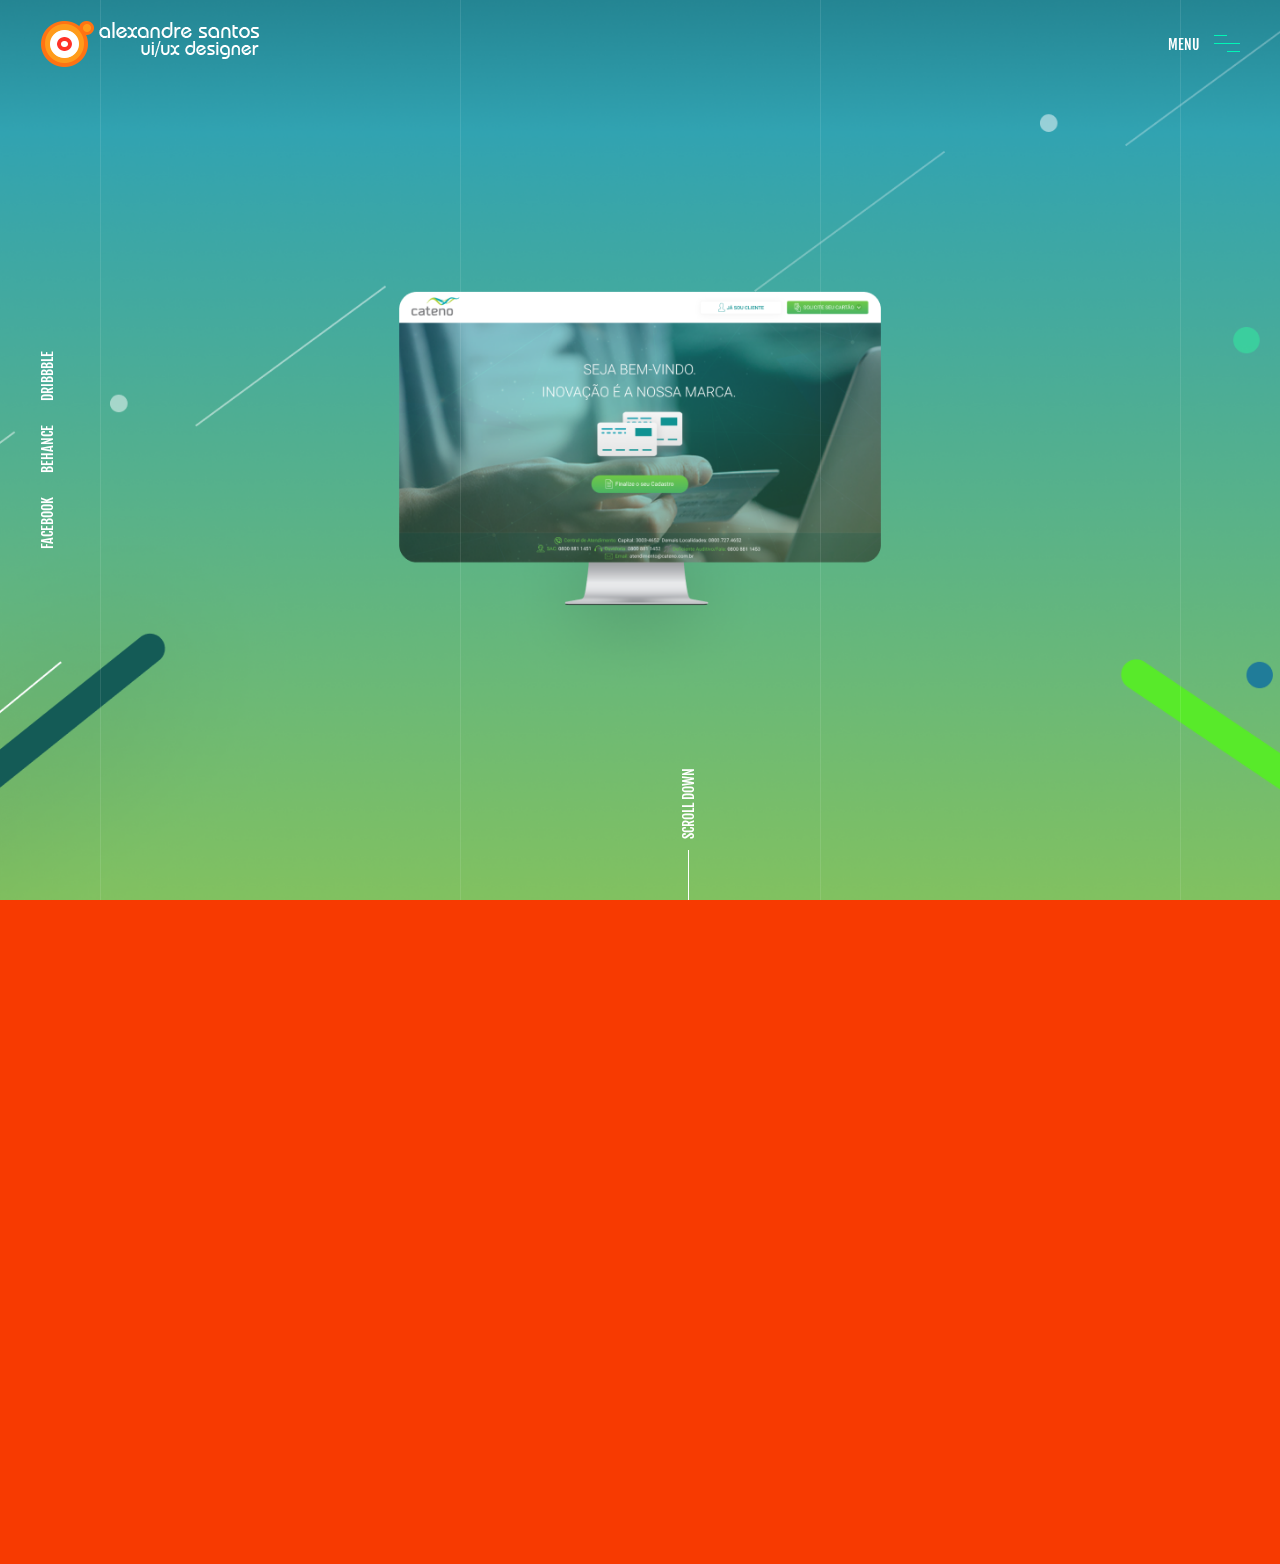
==== commit 362d002b: "teste" ====
--- a/works-cateno.html
+++ b/works-cateno.html
@@ -129,7 +129,7 @@
     <div class="container-fluid p-0">
       <div class="row no-gutters">
           <div class="col-xs-12">
-            <img src="images/banner.-catenopng.png" alt="cateno">
+           
           </div>
       </div>
   </div>
@@ -137,7 +137,7 @@
 
     <div class="container">
       <div class="col-12 wow fadeIn">
-        
+        <h2>O Problema</h2>
       
       </div>
     
--- a/css/style.css
+++ b/css/style.css
@@ -61,7 +61,7 @@
 
 /* CUSTOM HTML ELEMENTS */
 img {
-  max-width: 100%;
+  
 }
 
 /* CUSTOM ELEMENTS */
@@ -1661,13 +1661,16 @@
   font-size: 14px;
 }
 .works h2 {
-  margin-bottom: 60px;
+  margin-bottom: 20px;
   font-weight: 800;
-  font-size: 40px;
+  font-size: 20px;
   line-height: 1.2;
-  padding-right: 35%;
+  font-weight:400;
+ 
   color: #455c83;
 }
+
+
 .works h2:before {
   content: attr(data-text);
   font-size: 20vw;
@@ -2436,14 +2439,14 @@
 /* FOOTER */
 .footer {
   width: 100%;
-  display: flex;
-  flex-wrap: wrap;
-  flex-direction: column;
-  background: linear-gradient(180.21deg, #0B231A -49.82%, #003052 8.51%, #E0307A 94.13%, rgba(167, 56, 116, 0.997991) 188.42%, rgba(31, 101, 206, 0.98) 188.44%);
-  color: #fff;
-  padding:30px 0px 0px 0px;
-  text-align:center;
-  min-height:320px;
+    display: flex;
+    flex-wrap: wrap;
+    flex-direction: column;
+    background: linear-gradient(180.21deg, #0b1123 -49.82%, #003052 8.51%, #153e6b 94.13%, #277cd8 188.42%, rgba(31, 101, 206, 0.98) 188.44%);
+    color: #fff;
+    padding: 30px 0px 0px 0px;
+    text-align: center;
+    min-height: 100px;
   
   
 }
@@ -2453,6 +2456,19 @@
 #decoration-footer-esq, #decoration-footer-dir{
   margin-top:110px;
   
+}
+@media (max-width:411px){
+  #decoration-footer-esq, #decoration-footer-dir{
+     display:none;
+  }
+  .footer{
+    min-height:200px;
+  }
+  footer .col-6{
+   
+    flex: 0 0 100%;
+    max-width: 100%;
+  }
 }
 .whatsapp{
   padding-top:140px;
